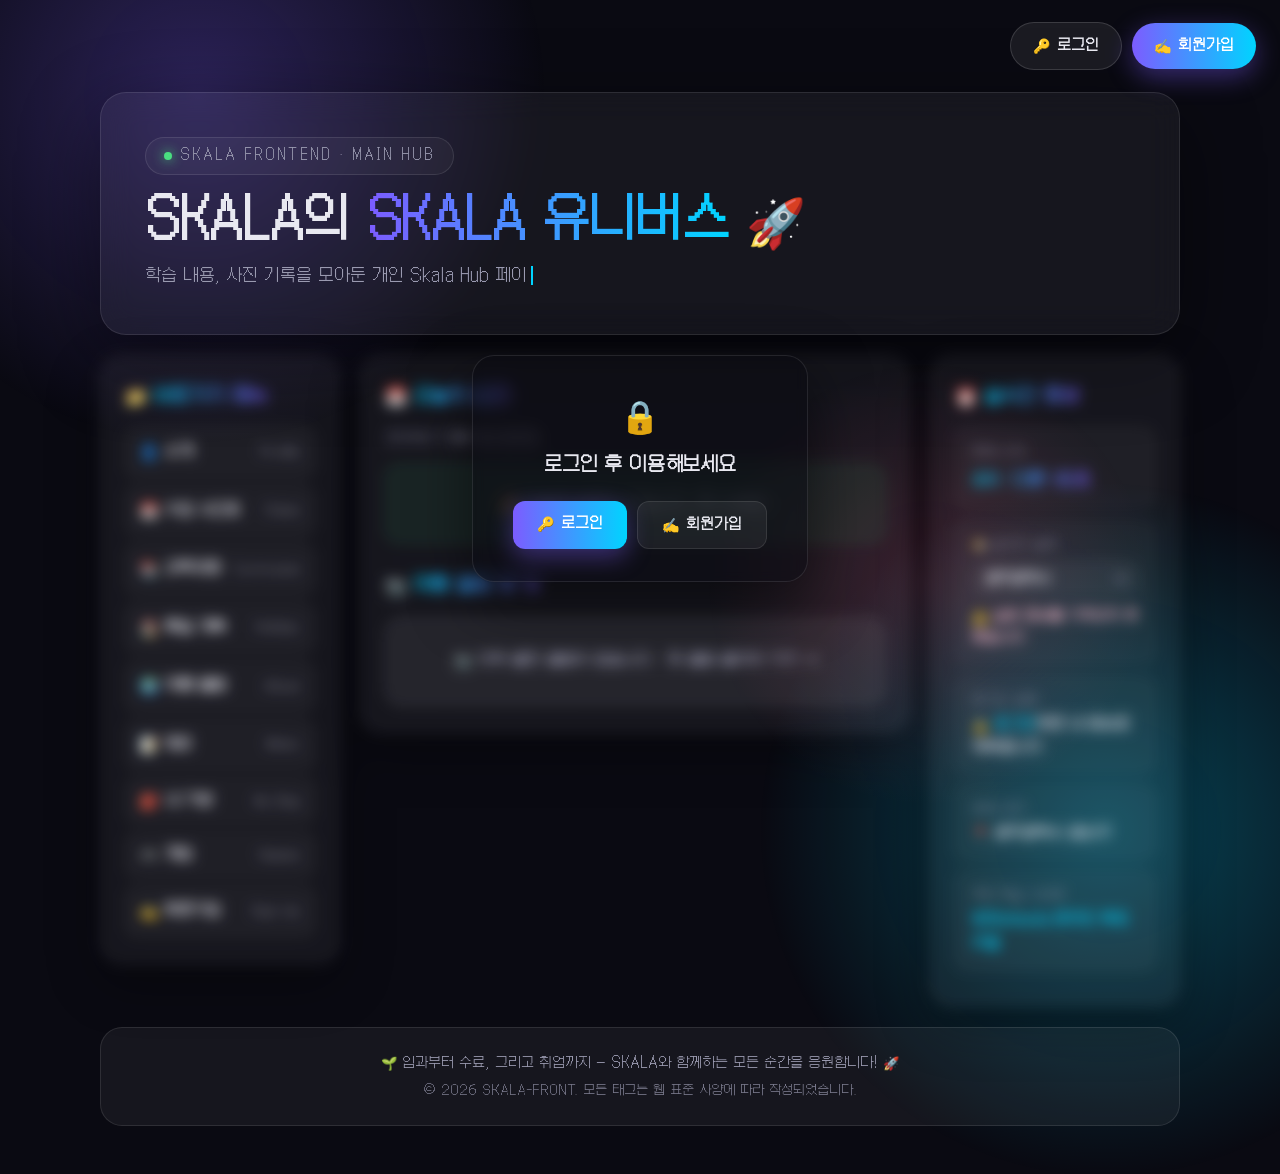
==== html/index.html @ 330a8d8b "fix: Dark Reader 확장 프로그램이 그라디언트 텍스트를 뭉개던 문제 해결 DevTools로 직접 확인해보니 실제 원인은 Dark Reader 브라우저 확장이 h1 .gr" ====
<!DOCTYPE html>
<html lang="ko">
<head>
    <meta charset="UTF-8">
    <meta name="viewport" content="width=device-width, initial-scale=1.0">
    <meta name="darkreader-lock">
    <title>SKALA · 장상민의 유니버스</title>
    <link rel="stylesheet" href="../css/global.css">
    <link rel="stylesheet" href="../css/index.css">
</head>
<body>
    <div class="aurora">
        <span></span><span></span><span></span>
    </div>

    <div class="container">
    <div id="auth-area"></div>

    <div class="shell">
        <header class="site-header">
            <div class="badge"><span class="dot"></span>SKALA FRONTEND · MAIN HUB</div>
            <h1><span data-personal="name" data-fallback="SKALA">SKALA</span>의
                <span class="gradient">SKALA 유니버스</span> 🚀</h1>
            <p class="tagline"><span class="typing" id="typing"></span></p>
        </header>

        <!-- 로그인 전에는 이 안쪽 전체가 흐리게 덮인다 -->
        <div class="gated" id="gated">
        <div class="layout">
            <nav class="panel site-nav">
                <h2>📁 <span class="accent">바로가기 메뉴</span></h2>
                <ul>
                    <li><a href="myProfile.html" class="nav-link">👤 소개 <span class="en">Profile</span></a></li>
                    <li><a href="myClass.html" class="nav-link">📅 수업 시간표 <span class="en">Class</span></a></li>
                    <li><a href="myCurriculum.html" class="nav-link">📚 교육과정 <span class="en">Curriculum</span></a></li>
                    <li><a href="myHoliday.html" class="nav-link">🏖️ 휴일 계획 <span class="en">Holiday</span></a></li>
                    <li><a href="myTrip.html" class="nav-link">🌍 여행 앨범 <span class="en">Album</span></a></li>
                    <li><a href="myMemo.html" class="nav-link">📝 메모 <span class="en">Memo</span></a></li>
                    <li><button type="button" class="nav-link" id="bagMenuBtn">🎒 내 가방 <span class="en">My Bag</span></button></li>
                    <li><button type="button" class="nav-link" id="gameMenuBtn">🎮 게임 <span class="en">Games</span></button></li>
                    <!-- 이미 로그인한 회원에게는 회원가입 메뉴를 보여주지 않는다 -->
                    <li data-auth="out" hidden>
                        <a href="signUp.html" class="nav-link">✍️ 회원가입 <span class="en">Sign Up</span></a>
                    </li>
                </ul>
            </nav>

            <main class="panel site-main">
                <h2>📅 <span class="accent">오늘의 일정</span></h2>
                <p class="today-date" id="todayDate"></p>
                <div id="todayBox"></div>

                <section class="best-cut">
                    <h2>📷 <span class="accent">여행 앨범 한 컷</span></h2>
                    <figure id="albumCut"></figure>
                </section>
            </main>

            <aside class="panel site-aside">
                <h2>⏰ <span class="accent">실시간 정보</span></h2>

                <div class="info-item">
                    <span class="k">현재 시각</span>
                    <span class="v" id="clock">--:--:--</span>
                </div>
                <div class="info-item weather-item">
                    <span class="k">🌤️ 실시간 날씨</span>
                    <select id="weatherCity" class="weather-select">
                        <option value="gwangju">광주광역시</option>
                        <option value="seoul">서울특별시</option>
                        <option value="busan">부산광역시</option>
                        <option value="daegu">대구광역시</option>
                        <option value="incheon">인천광역시</option>
                        <option value="daejeon">대전광역시</option>
                    </select>
                    <div class="weather-result" id="weatherResult">
                        <span class="weather-loading">🔄 불러오는 중...</span>
                    </div>
                </div>
                <div class="info-item" data-auth="out" hidden>
                    <span class="k">로그인 상태</span>
                    <span class="v">🔒 <a href="logIn.html">로그인</a>하면 내 정보로 채워집니다</span>
                </div>
                <div class="info-item">
                    <span class="k">현재 위치</span>
                    <span class="v">📍 광주광역시 광산구</span>
                </div>
                <div class="info-item">
                    <span class="k">추천 학습 사이트</span>
                    <span class="v">
                        <a href="https://www.w3schools.com" target="_blank" rel="noopener">
                            W3Schools 온라인 튜토리얼
                        </a>
                    </span>
                </div>
                <div class="info-item" data-auth="in" hidden>
                    <span class="k">🔔 입실·퇴실 알림 (평일 8:50 / 17:50)</span>
                    <div class="alarm-mini" id="alarmMini"></div>
                </div>
            </aside>
        </div>

            <div class="gate-veil" data-auth="out" hidden>
                <div class="gate-box">
                    <p class="gate-icon">🔒</p>
                    <p class="gate-text">로그인 후 이용해보세요</p>
                    <div class="gate-actions">
                        <a href="logIn.html" class="gate-btn gate-btn--primary">🔑 로그인</a>
                        <a href="signUp.html" class="gate-btn gate-btn--ghost">✍️ 회원가입</a>
                    </div>
                </div>
            </div>
        </div>

        <footer class="site-footer">
            <p>🌱 입과부터 수료, 그리고 취업까지 — SKALA와 함께하는 모든 순간을 응원합니다! 🚀</p>
            <p class="copy">© 2026 SKALA-FRONT. 모든 태그는 웹 표준 사양에 따라 작성되었습니다.</p>
        </footer>
    </div>
    </div>

    <!-- 내 가방 창 -->
    <dialog id="bagDialog">
        <div class="dlg-body">
            <p class="dlg-title">🎒 내 가방</p>
            <p class="dlg-sub">가방 속 물품과 개수를 적어두세요.</p>

            <div class="bag-add-row">
                <input type="text" id="bagNameInput" placeholder="물품 이름" maxlength="20">
                <input type="number" id="bagCountInput" placeholder="개수" min="1" max="99">
                <button type="button" id="bagAddBtn">추가</button>
            </div>
            <p class="game-feedback" id="bagAddFeedback"></p>

            <ul class="bag-list" id="bagList"></ul>
            <p class="game-meta" id="bagTotal"></p>
            <div class="dlg-actions">
                <button type="button" class="dlg-cancel" id="bagCloseBtn">닫기</button>
            </div>
        </div>
    </dialog>

    <!-- 게임 선택 창 -->
    <dialog id="gameDialog">
        <div class="dlg-body">
            <p class="dlg-title">🎮 게임 선택</p>
            <p class="dlg-sub">하고 싶은 게임을 골라주세요.</p>
            <div class="game-choices">
                <button type="button" class="game-choice" id="startUpDownBtn">
                    <span class="game-icon">🔢</span>
                    <span class="game-info">
                        <span class="game-name">Up-Down 숫자 맞추기</span>
                        <span class="game-desc">1~50 사이 컴퓨터가 정한 숫자를 맞혀보세요</span>
                    </span>
                </button>
                <button type="button" class="game-choice" id="startGradeBtn">
                    <span class="game-icon">📊</span>
                    <span class="game-info">
                        <span class="game-name">성적 계산기</span>
                        <span class="game-desc">3과목 점수를 입력하면 평균과 합격 여부를 알려줘요</span>
                    </span>
                </button>
            </div>
            <div class="dlg-actions">
                <button type="button" class="dlg-cancel" id="gameDialogCloseBtn">닫기</button>
            </div>
        </div>
    </dialog>

    <!-- Up-Down 게임 진행 창 -->
    <dialog id="upDownDialog">
        <div class="dlg-body">
            <p class="dlg-title">🔢 Up-Down 숫자 맞추기</p>
            <p class="dlg-sub">컴퓨터가 1~50 사이의 숫자를 정했어요. 맞혀보세요!</p>

            <div class="game-input-row">
                <input type="number" id="upDownInput" min="1" max="50" placeholder="1~50 사이 숫자">
                <button type="button" id="upDownSubmitBtn">확인</button>
            </div>

            <p class="game-feedback" id="upDownFeedback">숫자를 입력하고 확인을 눌러보세요.</p>
            <p class="game-meta" id="upDownTries">시도 횟수: 0번</p>

            <div class="dlg-actions">
                <button type="button" class="dlg-cancel" id="upDownCloseBtn">닫기</button>
                <button type="button" class="dlg-save" id="upDownRestartBtn" hidden>다시 하기</button>
            </div>
        </div>
    </dialog>

    <!-- 성적 계산기 진행 창 -->
    <dialog id="gradeDialog">
        <div class="dlg-body">
            <p class="dlg-title">📊 성적 계산기</p>
            <p class="dlg-sub">3과목 점수를 차례로 입력하면 평균과 합격 여부를 알려드려요.
                <strong>평균 60점 이상이면 합격입니다.</strong></p>

            <p class="game-meta" id="gradeSubjectLabel">HTML 점수를 입력하세요</p>
            <div class="game-input-row">
                <input type="number" id="gradeInput" min="0" max="100" placeholder="점수 (0~100)">
                <button type="button" id="gradeSubmitBtn">다음</button>
            </div>

            <p class="game-feedback" id="gradeFeedback"></p>

            <div class="dlg-actions">
                <button type="button" class="dlg-cancel" id="gradeCloseBtn">닫기</button>
                <button type="button" class="dlg-save" id="gradeRestartBtn" hidden>다시 하기</button>
            </div>
        </div>
    </dialog>

    <script src="../js/core/auth.js"></script>
    <script src="../js/data/timetable.js"></script>
    <script src="../js/features/alarms.js"></script>
    <script type="module" src="../js/features/realtimeInfo.js"></script>
    <script src="../script/bag.js"></script>
    <script src="../script/upDown.js"></script>
    <script src="../script/grade.js"></script>
    <script>
        function pad2(n) { return String(n).padStart(2, "0"); }
        function localDateKey(d) { return d.getFullYear() + "-" + pad2(d.getMonth() + 1) + "-" + pad2(d.getDate()); }

        // ── 오늘의 일정 (수업 시간표 + 오늘 날짜의 휴일 계획을 합쳐서 보여준다) ──
        const todayDate = document.getElementById("todayDate");
        const todayBox = document.getElementById("todayBox");

        function renderToday() {
            const now = new Date();
            const today = Timetable.today(now);

            todayDate.textContent = today.date.toLocaleDateString("ko-KR", {
                year: "numeric", month: "long", day: "numeric"
            }) + " " + today.dayName;

            // 수업 시간표 항목
            const items = today.items.map((item) => ({
                start: item.start, end: item.end, icon: item.icon, title: item.title,
                state: item.state, isPlan: false
            }));

            // 오늘 날짜의 휴일 계획 (시간표와 무관하게, 시간이 있으면 그 시각 기준으로 끼워 넣는다)
            const user = Auth.currentUser();
            const plans = user ? (Auth.getHolidays(user.userId) || []) : [];
            const todayKey = localDateKey(now);
            const nowMins = now.getHours() * 60 + now.getMinutes();

            plans.filter((p) => p.date === todayKey).forEach((p) => {
                const mins = p.time ? Timetable.toMinutes(p.time) : -1;
                items.push({
                    start: p.time || "", end: "", icon: "📌", title: p.title,
                    state: p.time ? (nowMins >= mins ? "past" : "next") : "next",
                    isPlan: true, allDay: !p.time, sortMins: p.time ? mins : -1
                });
            });

            if (!items.length) {
                todayBox.replaceChildren(
                    Object.assign(document.createElement("p"), {
                        className: "today-empty",
                        textContent: "🎉 오늘은 일정이 없습니다. 푹 쉬세요!"
                    })
                );
                return;
            }

            // 시간 순으로 정렬한다 (하루 종일 계획은 맨 앞에 둔다)
            items.forEach((it) => { if (it.sortMins === undefined) it.sortMins = Timetable.toMinutes(it.start); });
            items.sort((a, b) => a.sortMins - b.sortMins);

            const list = document.createElement("ul");
            list.className = "today-list";

            // 아직 시작하지 않은 항목 중 첫 번째에만 "다음" 표시를 붙인다
            const nextIndex = items.findIndex((item) => item.state === "next");

            items.forEach((item, i) => {
                const li = document.createElement("li");
                li.className = item.state + (item.isPlan ? " is-plan" : "");

                const time = document.createElement("span");
                time.className = "time";
                time.textContent = item.allDay ? "하루 종일" : (item.end ? item.start + " - " + item.end : item.start);

                const name = document.createElement("span");
                name.className = "name";
                name.textContent = item.icon + " " + item.title;

                li.append(time, name);

                if (item.isPlan) {
                    const tag = document.createElement("span");
                    tag.className = "plan-tag";
                    tag.textContent = "휴일 계획";
                    li.append(tag);
                } else if (item.state === "now") {
                    const tag = document.createElement("span");
                    tag.className = "now-tag";
                    tag.innerHTML = '<span class="dot"></span>진행 중';
                    li.append(tag);
                } else if (i === nextIndex) {
                    const tag = document.createElement("span");
                    tag.className = "next-tag";
                    tag.textContent = "다음 →";
                    li.append(tag);
                }

                list.append(li);
            });

            todayBox.replaceChildren(list);
        }

        renderToday();
        // 수업/계획이 바뀌는 순간을 놓치지 않도록 1분마다 다시 그린다
        setInterval(renderToday, 60000);

        // ── 입실·퇴실 알림 미니 위젯 ──
        const alarmMini = document.getElementById("alarmMini");
        function renderAlarmMini() {
            if (!alarmMini) return;
            const p = Alarms.permission();
            if (p === "granted") {
                alarmMini.innerHTML =
                    '<span class="alarm-mini-on">🔔 켜짐</span>' +
                    '<button type="button" class="alarm-mini-btn" id="alarmMiniTest">테스트</button>';
                document.getElementById("alarmMiniTest").addEventListener("click", () => {
                    Alarms.fire("🧪 테스트 알림", "이렇게 알림이 잘 뜨는지 확인해 보세요!", "test-" + Date.now());
                });
            } else if (p === "denied") {
                alarmMini.innerHTML = '<span class="alarm-mini-off">🔕 브라우저에서 차단됨</span>';
            } else if (p === "unsupported") {
                alarmMini.innerHTML = '<span class="alarm-mini-off">지원 안 됨</span>';
            } else {
                alarmMini.innerHTML = '<button type="button" class="alarm-mini-btn" id="alarmMiniOn">🔔 알림 켜기</button>';
                document.getElementById("alarmMiniOn").addEventListener("click", async () => {
                    await Alarms.requestPermission();
                    renderAlarmMini();
                });
            }
        }
        renderAlarmMini();

        // ── 여행 앨범 한 컷 ──
        // 내 앨범(가입 시 자동으로 들어있는 SKALA 기본 앨범 포함) 중 날짜에 따라 하나를 보여준다.
        // Auth.getAlbums가 회원마다 처음 조회할 때 SKALA 기본 앨범을 자동으로 심어주므로
        // 앨범이 하나도 없는 경우는 그 기본 앨범조차 지운 회원뿐이다.
        function renderAlbumCut() {
            const box = document.getElementById("albumCut");
            const user = Auth.currentUser();
            const mine = user ? Auth.getAlbums(user.userId).filter((a) => a.photos && a.photos.length) : [];

            if (!mine.length) {
                box.replaceChildren(
                    Object.assign(document.createElement("a"), {
                        href: "myTrip.html",
                        className: "cut-empty",
                        textContent: "📷 아직 올린 앨범이 없습니다 · 첫 앨범 올리러 가기 →"
                    })
                );
                return;
            }

            const dayNumber = Math.floor(Date.now() / 86400000);
            const cut = mine[dayNumber % mine.length];
            const cover = cut.photos[cut.thumbnailIndex || 0] || cut.photos[0];

            const link = document.createElement("a");
            link.href = "myTrip.html";
            link.className = "cut-link";

            const img = document.createElement("img");
            img.src = cover.src;
            img.alt = cut.title || "내가 올린 여행 사진";

            const caption = document.createElement("figcaption");
            caption.textContent = (cut.title || "여행 앨범") + " · 앨범 전체 보기 →";

            link.append(img);
            box.replaceChildren(link, caption);
        }

        // ── 로그인 상태가 바뀔 때 ──
        document.addEventListener("auth:change", (e) => {
            // 로그인 전에는 헤더 아래를 흐리게 덮는다
            document.getElementById("gated").classList.toggle("locked", !e.detail.user);
            renderAlbumCut();
            renderToday();
            renderAlarmMini();
        });

        // 타이핑 효과
        const phrases = [
            "학습 내용, 사진 기록을 모아둔 개인 Skala Hub 페이지입니다.",
            "왼쪽 메뉴에서 Skala 일상을 기록해 보세요",
            "오늘도 즐겁게 코딩해 볼까요?",
            "입실 퇴실 잊지않게 안내드려요"
        ];
        const typingEl = document.getElementById("typing");
        let pi = 0, ci = 0, deleting = false;

        function type() {
            const current = phrases[pi];
            typingEl.textContent = current.slice(0, ci);
            if (!deleting) {
                if (ci < current.length) { ci++; setTimeout(type, 55); }
                else { deleting = true; setTimeout(type, 2200); }
            } else {
                if (ci > 0) { ci--; setTimeout(type, 25); }
                else { deleting = false; pi = (pi + 1) % phrases.length; setTimeout(type, 400); }
            }
        }
        type();

        // 실시간 시계
        const clockEl = document.getElementById("clock");
        function tick() {
            clockEl.textContent = new Date().toLocaleTimeString("ko-KR", { hour12: false });
        }
        tick();
        setInterval(tick, 1000);

        // 색종이 폭죽
        const colors = ["#7c5cff", "#00d4ff", "#ff5c8a", "#4ade80", "#facc15"];

        function fireConfetti(x, y) {
            for (let i = 0; i < 40; i++) {
                const c = document.createElement("div");
                c.style.cssText = `
                    position: fixed;
                    left: ${x}px;
                    top: ${y}px;
                    width: ${Math.random() * 8 + 4}px;
                    height: ${Math.random() * 8 + 4}px;
                    background: ${colors[Math.floor(Math.random() * colors.length)]};
                    border-radius: ${Math.random() > 0.5 ? "50%" : "2px"};
                    pointer-events: none;
                    z-index: 999;
                `;
                document.body.appendChild(c);
                const angle = Math.random() * Math.PI * 2;
                const velocity = Math.random() * 300 + 150;
                c.animate([
                    { transform: "translate(0, 0) rotate(0deg)", opacity: 1 },
                    { transform: `translate(${Math.cos(angle) * velocity}px, ${Math.sin(angle) * velocity + 250}px) rotate(${Math.random() * 720}deg)`, opacity: 0 }
                ], { duration: 1200 + Math.random() * 600, easing: "cubic-bezier(0.1, 0.8, 0.3, 1)" })
                .onfinish = () => c.remove();
            }
        }

        // 메뉴 클릭 → 폭죽을 터뜨린 뒤 이동 (링크가 아닌 게임 버튼은 대상에서 제외)
        document.querySelectorAll("a.nav-link").forEach((link) => {
            link.addEventListener("click", (e) => {
                // 새 탭으로 여는 클릭은 기본 동작을 그대로 둔다
                if (e.metaKey || e.ctrlKey || e.shiftKey || e.button !== 0) return;

                e.preventDefault();
                const rect = link.getBoundingClientRect();
                fireConfetti(rect.left + rect.width / 2, rect.top + rect.height / 2);
                setTimeout(() => { window.location.href = link.href; }, 700);
            });
        });

        // ── 내 가방: 이동 대신 가방 창을 연다 (물품은 회원별로 입력·저장) ──
        const bagMenuBtn = document.getElementById("bagMenuBtn");
        const bagDialog = document.getElementById("bagDialog");
        const bagNameInput = document.getElementById("bagNameInput");
        const bagCountInput = document.getElementById("bagCountInput");
        const bagAddFeedback = document.getElementById("bagAddFeedback");

        bagMenuBtn.addEventListener("click", () => {
            const rect = bagMenuBtn.getBoundingClientRect();
            fireConfetti(rect.left + rect.width / 2, rect.top + rect.height / 2);
            bagNameInput.value = "";
            bagCountInput.value = "";
            bagAddFeedback.textContent = "";
            bagAddFeedback.className = "game-feedback";
            showMyBag();
            bagDialog.showModal();
            bagNameInput.focus();
        });
        document.getElementById("bagCloseBtn").addEventListener("click", () => bagDialog.close());

        function submitBagItem() {
            const ok = addBagItem(bagNameInput.value, bagCountInput.value);
            if (!ok) {
                bagAddFeedback.textContent = "물품 이름과 개수(1개 이상)를 입력해 주세요.";
                bagAddFeedback.className = "game-feedback warn";
                return;
            }
            bagAddFeedback.textContent = "";
            bagAddFeedback.className = "game-feedback";
            bagNameInput.value = "";
            bagCountInput.value = "";
            bagNameInput.focus();
        }

        document.getElementById("bagAddBtn").addEventListener("click", submitBagItem);
        bagNameInput.addEventListener("keydown", (e) => { if (e.key === "Enter") submitBagItem(); });
        bagCountInput.addEventListener("keydown", (e) => { if (e.key === "Enter") submitBagItem(); });

        // ── 게임 메뉴: 이동 대신 게임 선택 창을 연다 ──
        const gameMenuBtn = document.getElementById("gameMenuBtn");
        const gameDialog = document.getElementById("gameDialog");

        gameMenuBtn.addEventListener("click", () => {
            const rect = gameMenuBtn.getBoundingClientRect();
            fireConfetti(rect.left + rect.width / 2, rect.top + rect.height / 2);
            gameDialog.showModal();
        });
        document.getElementById("gameDialogCloseBtn").addEventListener("click", () => gameDialog.close());

        // ── Up-Down 게임: 알림창(alert) 대신 이 모달 안에서 진행 상태가 바뀐다 ──
        const upDownDialog = document.getElementById("upDownDialog");
        const upDownInput = document.getElementById("upDownInput");
        const upDownFeedback = document.getElementById("upDownFeedback");
        const upDownTries = document.getElementById("upDownTries");
        const upDownSubmitBtn = document.getElementById("upDownSubmitBtn");
        const upDownRestartBtn = document.getElementById("upDownRestartBtn");

        function resetUpDownUI() {
            UpDownGame.start();
            upDownInput.value = "";
            upDownInput.disabled = false;
            upDownSubmitBtn.disabled = false;
            upDownFeedback.textContent = "숫자를 입력하고 확인을 눌러보세요.";
            upDownFeedback.className = "game-feedback";
            upDownTries.textContent = "시도 횟수: 0번";
            upDownRestartBtn.hidden = true;
        }

        function submitUpDownGuess() {
            const r = UpDownGame.guess(upDownInput.value.trim());
            if (r.result === "invalid") {
                upDownFeedback.textContent = "숫자를 입력해 주세요.";
                upDownFeedback.className = "game-feedback warn";
                return;
            }
            upDownTries.textContent = "시도 횟수: " + r.tries + "번";
            upDownInput.value = "";

            if (r.result === "down") {
                upDownFeedback.textContent = "⬇️ Down!";
                upDownFeedback.className = "game-feedback down";
                upDownInput.focus();
            } else if (r.result === "up") {
                upDownFeedback.textContent = "⬆️ Up!";
                upDownFeedback.className = "game-feedback up";
                upDownInput.focus();
            } else {
                upDownFeedback.textContent = "🎉 축하합니다! " + r.tries + "번 만에 맞추셨습니다!";
                upDownFeedback.className = "game-feedback win";
                upDownInput.disabled = true;
                upDownSubmitBtn.disabled = true;
                upDownRestartBtn.hidden = false;
            }
        }

        upDownSubmitBtn.addEventListener("click", submitUpDownGuess);
        upDownInput.addEventListener("keydown", (e) => { if (e.key === "Enter") submitUpDownGuess(); });
        upDownRestartBtn.addEventListener("click", resetUpDownUI);
        document.getElementById("upDownCloseBtn").addEventListener("click", () => upDownDialog.close());

        document.getElementById("startUpDownBtn").addEventListener("click", () => {
            gameDialog.close();
            resetUpDownUI();
            upDownDialog.showModal();
            upDownInput.focus();
        });

        // ── 성적 계산기: 알림창(alert) 대신 이 모달 안에서 진행 상태가 바뀐다 ──
        const gradeDialog = document.getElementById("gradeDialog");
        const gradeInput = document.getElementById("gradeInput");
        const gradeSubjectLabel = document.getElementById("gradeSubjectLabel");
        const gradeFeedback = document.getElementById("gradeFeedback");
        const gradeSubmitBtn = document.getElementById("gradeSubmitBtn");
        const gradeRestartBtn = document.getElementById("gradeRestartBtn");

        function resetGradeUI() {
            GradeCalculator.start();
            gradeInput.value = "";
            gradeInput.disabled = false;
            gradeSubmitBtn.disabled = false;
            gradeFeedback.textContent = "";
            gradeFeedback.className = "game-feedback";
            gradeSubjectLabel.textContent = GradeCalculator.currentSubject() + " 점수를 입력하세요.";
            gradeRestartBtn.hidden = true;
        }

        function submitGradeScore() {
            const r = GradeCalculator.submit(gradeInput.value.trim());
            if (r.result === "invalid") {
                gradeFeedback.textContent = "숫자를 입력해 주세요.";
                gradeFeedback.className = "game-feedback warn";
                return;
            }
            gradeInput.value = "";

            if (r.result === "next") {
                gradeSubjectLabel.textContent = r.subject + " 점수를 입력하세요.";
                gradeFeedback.textContent = "";
                gradeFeedback.className = "game-feedback";
                gradeInput.focus();
            } else {
                gradeSubjectLabel.textContent = "결과";
                gradeFeedback.innerHTML =
                    "총점: " + r.total + "점, 평균: " + r.average.toFixed(1) + "점 (합격 기준 " + r.passScore + "점 이상)<br>" +
                    (r.pass ? "✅ 합격입니다!" : "❌ 불합격입니다.");
                gradeFeedback.className = "game-feedback " + (r.pass ? "win" : "down");
                gradeInput.disabled = true;
                gradeSubmitBtn.disabled = true;
                gradeRestartBtn.hidden = false;
            }
        }

        gradeSubmitBtn.addEventListener("click", submitGradeScore);
        gradeInput.addEventListener("keydown", (e) => { if (e.key === "Enter") submitGradeScore(); });
        gradeRestartBtn.addEventListener("click", resetGradeUI);
        document.getElementById("gradeCloseBtn").addEventListener("click", () => gradeDialog.close());

        document.getElementById("startGradeBtn").addEventListener("click", () => {
            gameDialog.close();
            resetGradeUI();
            gradeDialog.showModal();
            gradeInput.focus();
        });
    </script>
</body>
</html>
---- css/global.css ----
/*
 * style.css — 모든 페이지가 토씨 하나 다르지 않게 똑같이 쓰던 공통 스타일.
 *
 * 색상 변수, 리셋, 오로라 배경, 배지의 초록 점, 제목의 그라디언트 텍스트,
 * 카드/섹션 등장 애니메이션, footer 링크 색상, 전체 컨텐츠를 가운데 정렬하는
 * .container 처럼 페이지마다 100% 동일하게 복사돼 있던 부분만 모았다.
 * 카드 폭·배지 글자 크기·제목 크기처럼 페이지마다 값이 다른 것들은 그대로
 * 각 페이지의 <style> 안에 남겨뒀다.
 *
 * html/myClass.html은 기존에 손대지 않기로 한 파일이라, 이 파일은 <link>로만
 * 연결하고(공통 스타일 적용 과제 요건 충족) 폰트·container 등 구조/디자인은
 * 예전 그대로 자체 <style>을 유지한다.
 */

:root {
    --bg: #0a0a12;
    --surface: rgba(255, 255, 255, 0.05);
    --border: rgba(255, 255, 255, 0.1);
    --text: #e8e8f0;
    --muted: #9a9ab0;
    --accent-1: #7c5cff;
    --accent-2: #00d4ff;
    --accent-3: #ff5c8a;
}

/* Galmuri14 픽셀 폰트: 외부 CDN(jsdelivr /gh/ 경로)이 느려 새로고침마다 폰트가
   늦게 뒤바뀌어 보이는 문제가 있어, 실제로 쓰는 굵기 하나만 직접 호스팅한다. */
@font-face {
    font-family: Galmuri14;
    font-style: normal;
    font-weight: 400;
    font-display: swap;
    src: local('Galmuri14 Regular'), url('./fonts/Galmuri14.woff2') format('woff2');
}

* { margin: 0; padding: 0; box-sizing: border-box; }

/* ── 움직이는 오로라 배경 ── */
.aurora {
    position: fixed;
    inset: 0;
    z-index: 0;
    pointer-events: none;
}
.aurora span {
    position: absolute;
    width: 55vmax;
    height: 55vmax;
    border-radius: 50%;
    opacity: 0.3;
    animation: drift 16s ease-in-out infinite alternate;
}
.aurora span:nth-child(1) {
    background: radial-gradient(circle, var(--accent-1) 0%, transparent 70%);
    top: -20vmax; left: -12vmax;
}
.aurora span:nth-child(2) {
    background: radial-gradient(circle, var(--accent-2) 0%, transparent 70%);
    bottom: -22vmax; right: -14vmax;
    animation-delay: -8s;
}
.aurora span:nth-child(3) {
    background: radial-gradient(circle, var(--accent-3) 0%, transparent 70%);
    top: 40%; left: 55%;
    width: 35vmax; height: 35vmax;
    opacity: 0.16;
    animation-delay: -4s;
}
@keyframes drift {
    from { transform: translate(0, 0) scale(1); }
    to   { transform: translate(7vmax, 5vmax) scale(1.2); }
}

/* ── 배지 안의 깜빡이는 초록 점 ── */
.badge .dot {
    width: 8px; height: 8px;
    border-radius: 50%;
    background: #4ade80;
    box-shadow: 0 0 12px #4ade80;
    animation: pulse 2s infinite;
}
@keyframes pulse {
    0%, 100% { opacity: 1; }
    50% { opacity: 0.35; }
}

/* ── 제목 그라디언트 텍스트 ── */
h1 .gradient {
    background: linear-gradient(90deg, var(--accent-1), var(--accent-2), var(--accent-3), var(--accent-1));
    background-size: 300% auto;
    -webkit-background-clip: text;
    background-clip: text;
    -webkit-text-fill-color: transparent;
    color: transparent;
    animation: shine 6s linear infinite;
}
@keyframes shine {
    to { background-position: 300% center; }
}
h2 .accent {
    background: linear-gradient(90deg, var(--accent-2), var(--accent-1));
    -webkit-background-clip: text;
    background-clip: text;
    -webkit-text-fill-color: transparent;
    color: transparent;
}

/* ── 카드/섹션 등장 애니메이션 ── */
@keyframes fadeUp {
    from { opacity: 0; transform: translateY(30px); }
    to   { opacity: 1; transform: translateY(0); }
}

/* ── footer 링크 ── */
footer a { color: var(--accent-2); text-decoration: none; }
footer a:hover { text-decoration: underline; }

/* ── 컨텐츠 전체를 가운데 정렬하는 컨테이너 ── */
.container {
    display: flex;
    flex-direction: column;
    align-items: center;
    width: 100%;
}
---- css/index.css ----
body {
            min-height: 100vh;
            background: var(--bg);
            color: var(--text);
            font-family: Galmuri14, -apple-system, BlinkMacSystemFont, "Apple SD Gothic Neo", "Pretendard", "Segoe UI", sans-serif;
            line-height: 1.7;
            display: flex;
            flex-direction: column;
            align-items: center;
            padding: 92px 24px 48px;
            overflow-x: hidden;
        }

        /* 우측 상단 로그인/회원가입 영역은 js/auth.js가 그린다 */

        /* ── 셸 ── */
        .shell {
            position: relative;
            z-index: 1;
            width: 100%;
            max-width: 1080px;
        }

        /* ── 헤더 ── */
        .site-header {
            padding: clamp(30px, 4vw, 44px) clamp(26px, 4vw, 44px);
            border-radius: 26px;
            background: var(--surface);
            border: 1px solid var(--border);
            backdrop-filter: blur(16px);
            -webkit-backdrop-filter: blur(16px);
            box-shadow: 0 24px 80px rgba(0, 0, 0, 0.45);
            animation: fadeUp 0.9s ease both;
        }
        .badge {
            display: inline-flex;
            align-items: center;
            gap: 8px;
            padding: 7px 18px;
            border-radius: 999px;
            border: 1px solid var(--border);
            background: rgba(255, 255, 255, 0.04);
            font-size: 0.8rem;
            letter-spacing: 0.16em;
            color: var(--muted);
            margin-bottom: 18px;
        }
        h1 {
            font-size: clamp(1.9rem, 5vw, 3rem);
            font-weight: 900;
            letter-spacing: -0.03em;
            line-height: 1.2;
        }
        .tagline {
            margin-top: 12px;
            color: var(--muted);
            font-size: 1rem;
        }
        .tagline .typing {
            border-right: 2px solid var(--accent-2);
            padding-right: 4px;
            animation: blink 0.9s step-end infinite;
        }
        @keyframes blink {
            50% { border-color: transparent; }
        }

        /* ── 3단 레이아웃 ── */
        .layout {
            display: grid;
            grid-template-columns: 240px minmax(0, 1fr) 250px;
            gap: 20px;
            margin-top: 20px;
            align-items: start;
        }

        .panel {
            padding: 26px 24px;
            border-radius: 22px;
            background: var(--surface);
            border: 1px solid var(--border);
            backdrop-filter: blur(16px);
            -webkit-backdrop-filter: blur(16px);
            box-shadow: 0 18px 50px rgba(0, 0, 0, 0.35);
            animation: fadeUp 0.9s ease both;
        }
        .site-nav  { animation-delay: 0.15s; position: sticky; top: 92px; }
        .site-main { animation-delay: 0.3s; }
        .site-aside{ animation-delay: 0.45s; position: sticky; top: 92px; }

        h2 {
            font-size: 1.1rem;
            font-weight: 800;
            letter-spacing: -0.01em;
            margin-bottom: 16px;
        }

        /* ── nav ── */
        .site-nav ul {
            list-style: none;
            display: flex;
            flex-direction: column;
            gap: 8px;
        }
        .nav-link {
            display: flex;
            align-items: center;
            gap: 11px;
            padding: 12px 14px;
            border-radius: 12px;
            text-decoration: none;
            color: var(--text);
            font-size: 0.9rem;
            font-weight: 600;
            background: rgba(255, 255, 255, 0.04);
            border: 1px solid var(--border);
            transition: transform 0.22s ease, border-color 0.22s ease, background 0.22s ease;
        }
        .nav-link:hover {
            transform: translateX(6px);
            border-color: rgba(124, 92, 255, 0.5);
            background: rgba(124, 92, 255, 0.12);
        }
        .nav-link .en {
            margin-left: auto;
            font-size: 0.72rem;
            font-weight: 500;
            color: var(--muted);
        }
        /* <a>가 아니라 <button>으로 만든 메뉴 항목(게임)도 같은 모양이 되도록 */
        button.nav-link {
            width: 100%;
            font-family: inherit;
            cursor: pointer;
        }

        /* ── 게임/가방 보기 창 (공통 다이얼로그 틀) ── */
        dialog#bagDialog,
        dialog#gameDialog,
        dialog#upDownDialog,
        dialog#gradeDialog {
            width: min(440px, 92vw);
            max-height: 86vh;
            overflow-y: auto;
            margin: auto;
            padding: 0;
            border: none;
            border-radius: 24px;
            color: var(--text);
            background: #12121c;
            box-shadow: 0 30px 90px rgba(0, 0, 0, 0.6);
        }
        dialog#bagDialog::backdrop,
        dialog#gameDialog::backdrop,
        dialog#upDownDialog::backdrop,
        dialog#gradeDialog::backdrop { background: rgba(5, 5, 10, 0.65); backdrop-filter: blur(4px); }
        .bag-add-row { display: flex; gap: 8px; margin-bottom: 4px; }
        .bag-add-row input {
            padding: 10px 13px;
            border-radius: 11px;
            font-family: inherit;
            font-size: 0.9rem;
            color: var(--text);
            background: rgba(255, 255, 255, 0.05);
            border: 1px solid var(--border);
            transition: border-color 0.2s ease, background 0.2s ease;
        }
        .bag-add-row input[type="text"] { flex: 2; min-width: 0; }
        .bag-add-row input[type="number"] { flex: 1; min-width: 0; }
        .bag-add-row input:focus {
            outline: none;
            background: rgba(124, 92, 255, 0.08);
            border-color: rgba(124, 92, 255, 0.6);
        }
        .bag-add-row button {
            flex-shrink: 0;
            padding: 10px 18px;
            border-radius: 11px;
            border: none;
            font-family: inherit;
            font-size: 0.88rem;
            font-weight: 700;
            color: #fff;
            cursor: pointer;
            background: linear-gradient(90deg, var(--accent-1), var(--accent-2));
            transition: transform 0.2s ease;
        }
        .bag-add-row button:hover { transform: translateY(-2px); }
        .bag-list { list-style: none; display: grid; gap: 8px; margin-top: 14px; }
        .bag-list li {
            display: flex;
            align-items: center;
            justify-content: space-between;
            gap: 10px;
            padding: 12px 14px;
            border-radius: 12px;
            background: rgba(255, 255, 255, 0.04);
            border: 1px solid var(--border);
            font-size: 0.9rem;
            font-weight: 600;
        }
        .bag-list li.bag-empty {
            display: block;
            text-align: center;
            font-size: 0.85rem;
            font-weight: 400;
            color: var(--muted);
            background: none;
            border: 1px dashed var(--border);
        }
        .bag-del-btn {
            flex-shrink: 0;
            padding: 5px 12px;
            border-radius: 9px;
            border: 1px solid var(--border);
            font-family: inherit;
            font-size: 0.76rem;
            font-weight: 700;
            color: var(--muted);
            cursor: pointer;
            background: rgba(255, 255, 255, 0.04);
            transition: color 0.2s ease, background 0.2s ease, border-color 0.2s ease;
        }
        .bag-del-btn:hover {
            color: #ffc0d2;
            background: rgba(255, 92, 138, 0.14);
            border-color: rgba(255, 92, 138, 0.45);
        }
        .dlg-body { padding: 30px; }
        .dlg-title { font-size: 1.15rem; font-weight: 900; letter-spacing: -0.01em; margin-bottom: 4px; }
        .dlg-sub { font-size: 0.84rem; color: var(--muted); margin-bottom: 20px; }
        .game-choices { display: grid; gap: 12px; }
        .game-choice {
            display: flex;
            align-items: center;
            gap: 14px;
            padding: 16px 18px;
            border-radius: 14px;
            background: rgba(255, 255, 255, 0.04);
            border: 1px solid var(--border);
            cursor: pointer;
            text-align: left;
            font-family: inherit;
            transition: transform 0.2s ease, border-color 0.2s ease, background 0.2s ease;
        }
        .game-choice:hover {
            transform: translateY(-3px);
            border-color: rgba(124, 92, 255, 0.5);
            background: rgba(124, 92, 255, 0.12);
        }
        .game-icon { font-size: 1.6rem; flex-shrink: 0; }
        .game-info { display: flex; flex-direction: column; gap: 3px; }
        .game-name { font-weight: 800; font-size: 0.95rem; color: var(--text); }
        .game-desc { font-size: 0.8rem; color: var(--muted); }
        .dlg-actions { display: flex; gap: 10px; margin-top: 22px; padding-top: 18px; border-top: 1px solid var(--border); }
        .dlg-actions button {
            flex: 1;
            padding: 12px;
            border-radius: 12px;
            border: none;
            font-family: inherit;
            font-size: 0.92rem;
            font-weight: 700;
            cursor: pointer;
            transition: transform 0.2s ease, box-shadow 0.2s ease, background 0.2s ease;
        }
        .dlg-cancel {
            color: var(--text);
            background: rgba(255, 255, 255, 0.05);
            border: 1px solid var(--border) !important;
        }
        .dlg-cancel:hover { background: rgba(255, 255, 255, 0.1); }
        .dlg-save {
            color: #fff;
            background: linear-gradient(90deg, var(--accent-1), var(--accent-2));
            box-shadow: 0 8px 24px rgba(124, 92, 255, 0.35);
        }
        .dlg-save:hover { transform: translateY(-2px); }

        /* ── 게임 진행 창(입력 + 결과) ── */
        .game-input-row { display: flex; gap: 10px; margin-top: 4px; }
        .game-input-row input {
            flex: 1;
            width: 100%;
            padding: 10px 13px;
            border-radius: 11px;
            font-family: inherit;
            font-size: 0.92rem;
            color: var(--text);
            background: rgba(255, 255, 255, 0.05);
            border: 1px solid var(--border);
            transition: border-color 0.2s ease, background 0.2s ease;
        }
        .game-input-row input:focus {
            outline: none;
            background: rgba(124, 92, 255, 0.08);
            border-color: rgba(124, 92, 255, 0.6);
        }
        .game-input-row button {
            flex-shrink: 0;
            padding: 10px 20px;
            border-radius: 11px;
            border: none;
            font-family: inherit;
            font-size: 0.9rem;
            font-weight: 700;
            color: #fff;
            cursor: pointer;
            background: linear-gradient(90deg, var(--accent-1), var(--accent-2));
            transition: transform 0.2s ease;
        }
        .game-input-row button:hover { transform: translateY(-2px); }
        .game-input-row button:disabled { opacity: 0.5; cursor: not-allowed; transform: none; }
        .game-meta { margin-top: 12px; font-size: 0.82rem; color: var(--muted); }
        .game-feedback { margin-top: 10px; font-size: 0.92rem; font-weight: 700; min-height: 1.4em; }
        .game-feedback.up { color: var(--accent-2); }
        .game-feedback.down { color: var(--accent-3); }
        .game-feedback.win { color: #b8f5cd; }
        .game-feedback.warn { color: #ffc0d2; }

        /* ── 비로그인 잠금: 헤더 아래를 흐리게 덮는다 ── */
        .gated { position: relative; }
        .gated.locked .layout {
            filter: blur(7px);
            pointer-events: none;
            user-select: none;
        }
        .gate-veil {
            position: absolute;
            inset: 0;
            z-index: 5;
            display: flex;
            justify-content: center;
            align-items: flex-start;
        }
        /* 내용이 길어도 안내 문구가 화면 가운데 머물도록 */
        .gate-box {
            position: sticky;
            top: 34vh;
            padding: 32px 40px;
            border-radius: 22px;
            text-align: center;
            background: rgba(10, 10, 18, 0.55);
            border: 1px solid var(--border);
            backdrop-filter: blur(6px);
            -webkit-backdrop-filter: blur(6px);
            box-shadow: 0 20px 60px rgba(0, 0, 0, 0.5);
        }
        .gate-box .gate-icon { font-size: 2rem; }
        .gate-box .gate-text {
            margin: 8px 0 20px;
            font-size: 1.15rem;
            font-weight: 800;
            letter-spacing: -0.01em;
        }
        .gate-actions { display: flex; gap: 10px; justify-content: center; flex-wrap: wrap; }
        .gate-btn {
            padding: 11px 24px;
            border-radius: 12px;
            font-size: 0.88rem;
            font-weight: 700;
            text-decoration: none;
            transition: transform 0.2s ease, box-shadow 0.2s ease, background 0.2s ease;
        }
        .gate-btn--primary {
            color: #fff;
            background: linear-gradient(90deg, var(--accent-1), var(--accent-2));
            box-shadow: 0 8px 24px rgba(124, 92, 255, 0.4);
        }
        .gate-btn--ghost {
            color: var(--text);
            background: rgba(255, 255, 255, 0.06);
            border: 1px solid var(--border);
        }
        .gate-btn:hover { transform: translateY(-3px); }

        /* ── 오늘의 일정 ── */
        .today-date {
            font-size: 0.84rem;
            color: var(--muted);
            margin-bottom: 14px;
        }
        .today-list {
            list-style: none;
            display: grid;
            gap: 8px;
        }
        .today-list li {
            display: flex;
            align-items: center;
            gap: 12px;
            padding: 12px 16px;
            border-radius: 12px;
            font-size: 0.88rem;
            background: rgba(255, 255, 255, 0.04);
            border: 1px solid var(--border);
        }
        .today-list .time {
            flex-shrink: 0;
            font-variant-numeric: tabular-nums;
            font-size: 0.78rem;
            color: var(--muted);
        }
        .today-list .name { font-weight: 700; }
        /* 이미 끝난 수업은 눈에 덜 띄게 */
        .today-list li.past { opacity: 0.4; }
        .today-list li.past .name { text-decoration: line-through; }
        /* 지금 진행 중인 수업을 가장 강조 */
        .today-list li.now {
            background: linear-gradient(135deg, rgba(124, 92, 255, 0.2), rgba(0, 212, 255, 0.13));
            border-color: rgba(124, 92, 255, 0.55);
            box-shadow: 0 8px 26px rgba(124, 92, 255, 0.25);
        }
        .today-list li.now .name { font-size: 0.95rem; }
        .now-tag {
            margin-left: auto;
            flex-shrink: 0;
            display: inline-flex;
            align-items: center;
            gap: 6px;
            padding: 3px 11px;
            border-radius: 999px;
            font-size: 0.7rem;
            font-weight: 800;
            color: #fff;
            background: linear-gradient(135deg, var(--accent-1), var(--accent-2));
        }
        .now-tag .dot {
            width: 6px; height: 6px;
            border-radius: 50%;
            background: #fff;
            animation: pulse 1.4s infinite;
        }
        .next-tag {
            margin-left: auto;
            flex-shrink: 0;
            font-size: 0.7rem;
            font-weight: 700;
            color: var(--accent-2);
        }
        /* 휴일 계획 항목은 수업과 구분되도록 분홍 테두리를 준다 */
        .today-list li.is-plan { border-color: rgba(255, 92, 138, 0.35); }
        .plan-tag {
            flex-shrink: 0;
            font-size: 0.68rem;
            font-weight: 800;
            padding: 2px 9px;
            border-radius: 999px;
            color: #fff;
            background: linear-gradient(135deg, var(--accent-3), var(--accent-1));
        }
        .today-empty {
            padding: 26px 20px;
            border-radius: 14px;
            text-align: center;
            font-size: 0.92rem;
            color: var(--muted);
            background: rgba(74, 222, 128, 0.07);
            border: 1px dashed rgba(74, 222, 128, 0.35);
        }

        /* ── main ── */
        .news {
            padding: 20px 22px;
            border-radius: 16px;
            background: rgba(255, 255, 255, 0.04);
            border: 1px solid var(--border);
        }
        .news-tag {
            display: inline-block;
            padding: 4px 12px;
            border-radius: 999px;
            font-size: 0.72rem;
            font-weight: 800;
            color: #fff;
            background: linear-gradient(135deg, var(--accent-1), var(--accent-2));
            margin-bottom: 10px;
        }
        .news h3 {
            font-size: 1rem;
            font-weight: 800;
            margin-bottom: 8px;
        }
        .news p {
            font-size: 0.9rem;
            color: var(--muted);
        }
        .news time {
            display: block;
            margin-top: 12px;
            font-size: 0.76rem;
            color: var(--muted);
        }

        .best-cut { margin-top: 28px; }
        .best-cut figure {
            border-radius: 16px;
            overflow: hidden;
            background: rgba(255, 255, 255, 0.04);
            border: 1px solid var(--border);
            transition: transform 0.3s ease, border-color 0.3s ease, box-shadow 0.3s ease;
        }
        .best-cut figure:hover {
            transform: translateY(-5px);
            border-color: rgba(124, 92, 255, 0.45);
            box-shadow: 0 16px 40px rgba(124, 92, 255, 0.25);
        }
        .best-cut img {
            display: block;
            width: 100%;
            aspect-ratio: 16 / 10;
            object-fit: cover;
            /* 이미지 파일을 넣기 전에도 자리와 톤이 유지되도록 */
            background: linear-gradient(135deg, rgba(124, 92, 255, 0.22), rgba(0, 212, 255, 0.14));
            color: var(--muted);
            font-size: 0.85rem;
        }
        .best-cut figcaption {
            padding: 13px 18px;
            font-size: 0.85rem;
            color: var(--muted);
        }
        .best-cut .cut-link { display: block; text-decoration: none; }
        .best-cut .cut-empty {
            display: block;
            padding: 30px 20px;
            border-radius: 16px;
            text-align: center;
            font-size: 0.9rem;
            font-weight: 600;
            color: var(--muted);
            text-decoration: none;
            background: rgba(255, 255, 255, 0.03);
            border: 1px dashed var(--border);
            transition: border-color 0.25s ease, color 0.25s ease;
        }
        .best-cut .cut-empty:hover {
            border-color: rgba(124, 92, 255, 0.5);
            color: var(--text);
        }

        /* ── aside ── */
        .info-item {
            padding: 14px 16px;
            border-radius: 12px;
            font-size: 0.85rem;
            background: rgba(255, 255, 255, 0.04);
            border: 1px solid var(--border);
            margin-bottom: 10px;
        }
        .info-item .k {
            display: block;
            font-size: 0.74rem;
            color: var(--muted);
            margin-bottom: 3px;
        }
        .info-item .v { font-weight: 700; }
        .info-item a { color: var(--accent-2); text-decoration: none; }
        .info-item a:hover { text-decoration: underline; }

        .weather-select {
            display: block;
            width: 100%;
            margin-top: 8px;
            padding: 8px 30px 8px 12px;
            border-radius: 10px;
            font-family: inherit;
            font-size: 0.82rem;
            font-weight: 700;
            color: var(--text);
            background-color: rgba(255, 255, 255, 0.05);
            border: 1px solid var(--border);
            cursor: pointer;
            appearance: none;
            background-image: linear-gradient(45deg, transparent 50%, var(--muted) 50%),
                              linear-gradient(135deg, var(--muted) 50%, transparent 50%);
            background-position: calc(100% - 16px) center, calc(100% - 11px) center;
            background-size: 5px 5px, 5px 5px;
            background-repeat: no-repeat;
            transition: border-color 0.2s ease, background-color 0.2s ease;
        }
        .weather-select:focus {
            outline: none;
            background-color: rgba(124, 92, 255, 0.08);
            border-color: rgba(124, 92, 255, 0.6);
        }
        .weather-select option { background: #16161f; color: var(--text); }
        .weather-result {
            display: flex;
            justify-content: space-between;
            align-items: center;
            gap: 8px;
            margin-top: 10px;
        }
        .weather-result .weather-loading { color: var(--muted); font-size: 0.8rem; font-weight: 600; }
        .weather-result .weather-error { color: #ffc0d2; font-size: 0.8rem; font-weight: 600; }
        .weather-temp {
            font-weight: 800;
            background: linear-gradient(90deg, var(--accent-2), var(--accent-1));
            -webkit-background-clip: text;
            background-clip: text;
            color: transparent;
        }
        .weather-humidity { color: var(--muted); font-size: 0.78rem; font-weight: 600; }

        .alarm-mini { display: flex; flex-wrap: wrap; gap: 6px; margin-top: 6px; }
        .alarm-mini-btn {
            padding: 6px 11px;
            border-radius: 8px;
            border: 1px solid var(--border);
            font-family: inherit;
            font-size: 0.74rem;
            font-weight: 700;
            cursor: pointer;
            color: var(--text);
            background: rgba(255, 255, 255, 0.05);
            transition: background 0.2s ease, border-color 0.2s ease;
        }
        .alarm-mini-btn:hover { background: rgba(124, 92, 255, 0.15); border-color: rgba(124, 92, 255, 0.5); }
        .alarm-mini-on { font-size: 0.74rem; font-weight: 700; color: #b8f5cd; }
        .alarm-mini-off { font-size: 0.74rem; font-weight: 700; color: #ffc0d2; }

        #clock {
            font-variant-numeric: tabular-nums;
            font-weight: 800;
            font-size: 1.05rem;
            background: linear-gradient(90deg, var(--accent-2), var(--accent-1));
            -webkit-background-clip: text;
            background-clip: text;
            color: transparent;
        }

        /* ── 푸터 ── */
        .site-footer {
            margin-top: 20px;
            padding: 24px;
            border-radius: 22px;
            text-align: center;
            font-size: 0.82rem;
            color: var(--muted);
            background: var(--surface);
            border: 1px solid var(--border);
            animation: fadeUp 0.9s 0.6s ease both;
        }
        .site-footer a { color: var(--accent-2); text-decoration: none; }
        .site-footer a:hover { text-decoration: underline; }
        .site-footer .copy {
            margin-top: 6px;
            font-size: 0.76rem;
            opacity: 0.75;
        }

        @media (max-width: 786px) {
            .layout { grid-template-columns: 1fr; }
            .site-nav, .site-aside { position: static; }
        }
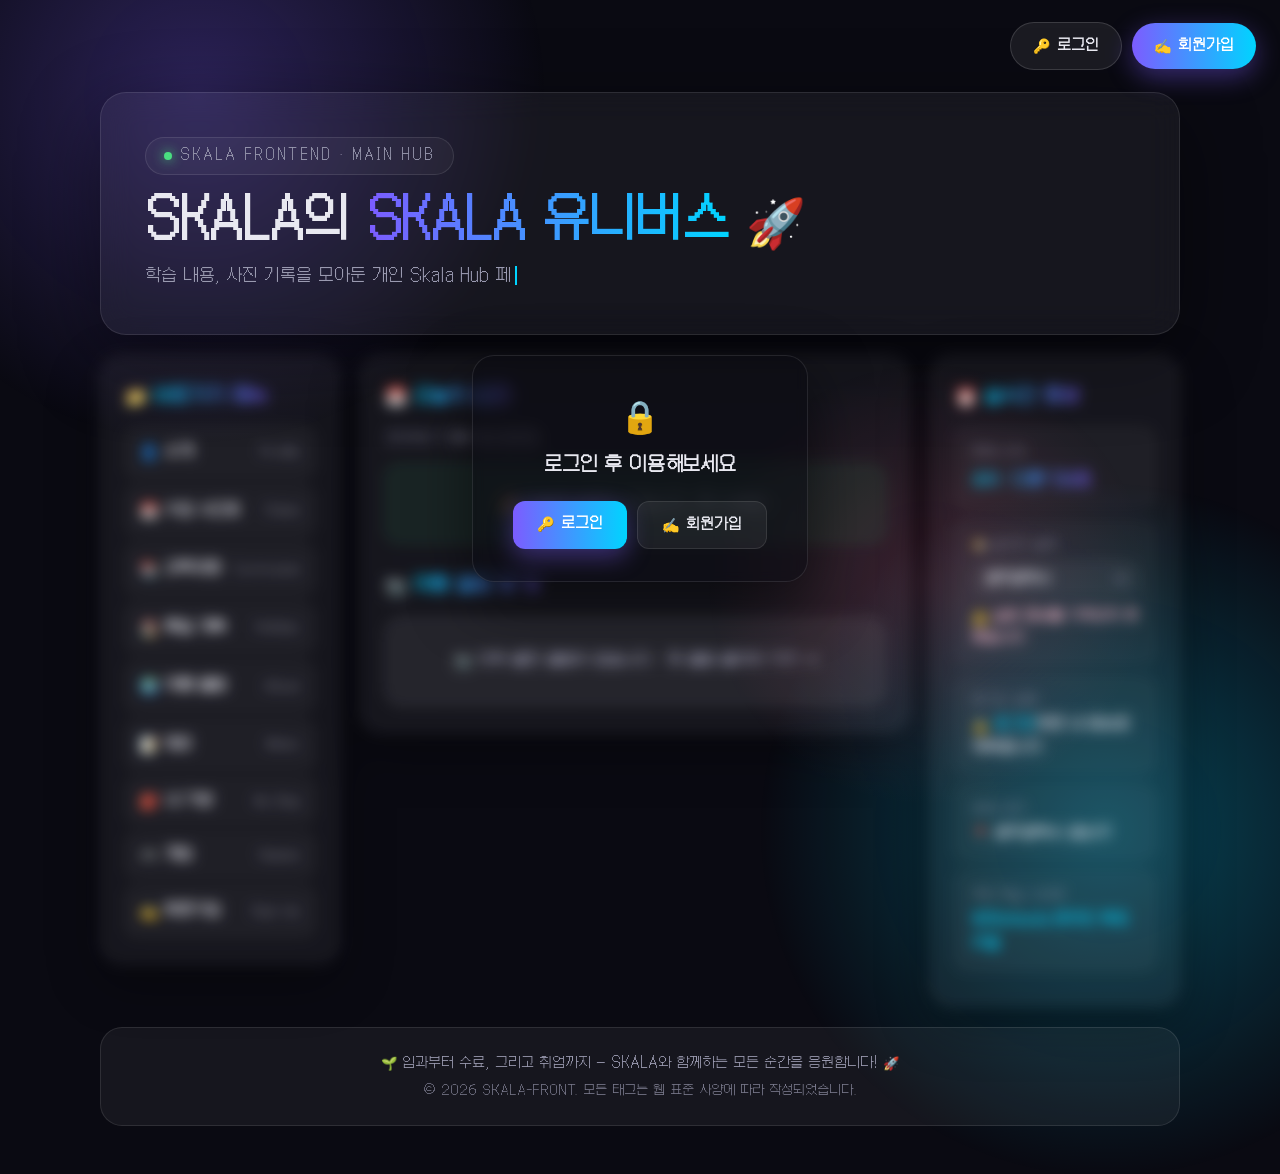
==== commit 3b4bb6a9: "feat: 방향키로 조작하는 스네이크 게임 추가 (상위 5위 순위표 포함) 기존 Up-Down/성적 계산기 게임과 동일하게 게임 선택 창에서 고르면 모달(dialog) 안에서 진행" ====
--- a/html/index.html
+++ b/html/index.html
@@ -160,6 +160,13 @@
                         <span class="game-desc">3과목 점수를 입력하면 평균과 합격 여부를 알려줘요</span>
                     </span>
                 </button>
+                <button type="button" class="game-choice" id="startSnakeBtn">
+                    <span class="game-icon">🐍</span>
+                    <span class="game-info">
+                        <span class="game-name">스네이크</span>
+                        <span class="game-desc">방향키로 조작해서 먹이를 먹고 5위 안에 들어보세요</span>
+                    </span>
+                </button>
             </div>
             <div class="dlg-actions">
                 <button type="button" class="dlg-cancel" id="gameDialogCloseBtn">닫기</button>
@@ -206,6 +213,30 @@
             <div class="dlg-actions">
                 <button type="button" class="dlg-cancel" id="gradeCloseBtn">닫기</button>
                 <button type="button" class="dlg-save" id="gradeRestartBtn" hidden>다시 하기</button>
+            </div>
+        </div>
+    </dialog>
+
+    <!-- 스네이크 게임 진행 창 -->
+    <dialog id="snakeDialog">
+        <div class="dlg-body">
+            <p class="dlg-title">🐍 스네이크</p>
+            <p class="dlg-sub">방향키(↑ ↓ ← →)로 뱀을 움직여 먹이를 먹으세요. 벽이나 몸통에 부딪히면 끝나요.</p>
+
+            <div class="snake-stage">
+                <canvas id="snakeCanvas" width="288" height="288"></canvas>
+                <p class="game-meta" id="snakeScore">점수: 0</p>
+                <p class="game-feedback" id="snakeFeedback"></p>
+            </div>
+
+            <div class="snake-board">
+                <p class="snake-board-title">🏆 순위 TOP 5</p>
+                <ol class="snake-board-list" id="snakeBoardList"></ol>
+            </div>
+
+            <div class="dlg-actions">
+                <button type="button" class="dlg-cancel" id="snakeCloseBtn">닫기</button>
+                <button type="button" class="dlg-save" id="snakeRestartBtn" hidden>다시 하기</button>
             </div>
         </div>
     </dialog>
@@ -217,6 +248,7 @@
     <script src="../script/bag.js"></script>
     <script src="../script/upDown.js"></script>
     <script src="../script/grade.js"></script>
+    <script src="../script/snake.js"></script>
     <script>
         function pad2(n) { return String(n).padStart(2, "0"); }
         function localDateKey(d) { return d.getFullYear() + "-" + pad2(d.getMonth() + 1) + "-" + pad2(d.getDate()); }
@@ -624,6 +656,110 @@
             gradeDialog.showModal();
             gradeInput.focus();
         });
+
+        // ── 스네이크: 방향키로 조작하는 캔버스 게임, 상위 5위까지 순위표에 남는다 ──
+        const snakeDialog = document.getElementById("snakeDialog");
+        const snakeCanvas = document.getElementById("snakeCanvas");
+        const snakeCtx = snakeCanvas.getContext("2d");
+        const snakeScoreEl = document.getElementById("snakeScore");
+        const snakeFeedback = document.getElementById("snakeFeedback");
+        const snakeRestartBtn = document.getElementById("snakeRestartBtn");
+        const snakeBoardList = document.getElementById("snakeBoardList");
+
+        const SNAKE_TICK_MS = 130;
+        const SNAKE_CELL = snakeCanvas.width / 18; // snake.js의 COLS/ROWS(18)와 맞춘 칸 크기
+        let snakeTimer = null;
+
+        function drawSnake(state) {
+            snakeCtx.fillStyle = "#0a0a12";
+            snakeCtx.fillRect(0, 0, snakeCanvas.width, snakeCanvas.height);
+
+            snakeCtx.fillStyle = "#ff5c8a";
+            snakeCtx.fillRect(state.food.x * SNAKE_CELL + 2, state.food.y * SNAKE_CELL + 2, SNAKE_CELL - 4, SNAKE_CELL - 4);
+
+            state.snake.forEach((seg, i) => {
+                snakeCtx.fillStyle = i === 0 ? "#00d4ff" : "#7c5cff";
+                snakeCtx.fillRect(seg.x * SNAKE_CELL + 1, seg.y * SNAKE_CELL + 1, SNAKE_CELL - 2, SNAKE_CELL - 2);
+            });
+        }
+
+        function escapeSnakeName(name) {
+            const d = document.createElement("div");
+            d.textContent = name;
+            return d.innerHTML;
+        }
+
+        function renderSnakeBoard() {
+            const scores = SnakeGame.getScores();
+            if (!scores.length) {
+                snakeBoardList.innerHTML = '<li class="snake-board-empty">아직 기록이 없습니다. 첫 기록을 남겨보세요!</li>';
+                return;
+            }
+            snakeBoardList.innerHTML = scores.map((s) =>
+                "<li><span class=\"snake-board-name\">" + escapeSnakeName(s.name) +
+                "</span><span class=\"snake-board-score\">" + s.score + "점</span></li>"
+            ).join("");
+        }
+
+        function stopSnakeLoop() {
+            if (snakeTimer) { clearInterval(snakeTimer); snakeTimer = null; }
+        }
+
+        function endSnakeGame(state) {
+            stopSnakeLoop();
+            const user = Auth.currentUser();
+            const name = user ? Auth.field(user, "name") : "게스트";
+            const result = SnakeGame.recordScore(name, state.score);
+
+            snakeFeedback.textContent = result.rank
+                ? "💥 게임 오버! " + state.score + "점으로 " + result.rank + "위에 올랐습니다!"
+                : "💥 게임 오버! 최종 점수 " + state.score + "점";
+            snakeFeedback.className = "game-feedback " + (result.rank ? "win" : "down");
+            snakeRestartBtn.hidden = false;
+            renderSnakeBoard();
+        }
+
+        function snakeStep() {
+            const state = SnakeGame.tick();
+            drawSnake(state);
+            snakeScoreEl.textContent = "점수: " + state.score;
+            if (!state.alive) endSnakeGame(state);
+        }
+
+        function startSnakeGame() {
+            stopSnakeLoop();
+            const state = SnakeGame.start();
+            drawSnake(state);
+            snakeScoreEl.textContent = "점수: 0";
+            snakeFeedback.textContent = "";
+            snakeFeedback.className = "game-feedback";
+            snakeRestartBtn.hidden = true;
+            renderSnakeBoard();
+            snakeTimer = setInterval(snakeStep, SNAKE_TICK_MS);
+        }
+
+        const SNAKE_KEYS = {
+            ArrowUp: [0, -1], ArrowDown: [0, 1], ArrowLeft: [-1, 0], ArrowRight: [1, 0]
+        };
+
+        function handleSnakeKeydown(e) {
+            const move = SNAKE_KEYS[e.key];
+            if (!move) return;
+            e.preventDefault(); // 방향키로 뒤쪽 페이지가 스크롤되지 않도록 막는다
+            SnakeGame.setDirection(move[0], move[1]);
+        }
+
+        document.getElementById("startSnakeBtn").addEventListener("click", () => {
+            gameDialog.close();
+            snakeDialog.showModal();
+            startSnakeGame();
+        });
+        snakeRestartBtn.addEventListener("click", startSnakeGame);
+        document.getElementById("snakeCloseBtn").addEventListener("click", () => snakeDialog.close());
+
+        // 모달이 열려 있을 때만 방향키를 게임에 쓰고, 닫히면(ESC 포함) 루프도 같이 멈춘다
+        snakeDialog.addEventListener("keydown", handleSnakeKeydown);
+        snakeDialog.addEventListener("close", stopSnakeLoop);
     </script>
 </body>
 </html>
--- a/css/index.css
+++ b/css/index.css
@@ -138,7 +138,8 @@
         dialog#bagDialog,
         dialog#gameDialog,
         dialog#upDownDialog,
-        dialog#gradeDialog {
+        dialog#gradeDialog,
+        dialog#snakeDialog {
             width: min(440px, 92vw);
             max-height: 86vh;
             overflow-y: auto;
@@ -153,7 +154,8 @@
         dialog#bagDialog::backdrop,
         dialog#gameDialog::backdrop,
         dialog#upDownDialog::backdrop,
-        dialog#gradeDialog::backdrop { background: rgba(5, 5, 10, 0.65); backdrop-filter: blur(4px); }
+        dialog#gradeDialog::backdrop,
+        dialog#snakeDialog::backdrop { background: rgba(5, 5, 10, 0.65); backdrop-filter: blur(4px); }
         .bag-add-row { display: flex; gap: 8px; margin-bottom: 4px; }
         .bag-add-row input {
             padding: 10px 13px;
@@ -318,6 +320,52 @@
         .game-feedback.win { color: #b8f5cd; }
         .game-feedback.warn { color: #ffc0d2; }
 
+        /* ── 스네이크 게임 ── */
+        .snake-stage { text-align: center; }
+        #snakeCanvas {
+            display: block;
+            margin: 0 auto;
+            border-radius: 14px;
+            border: 1px solid var(--border);
+            background: #0a0a12;
+            box-shadow: inset 0 0 0 1px rgba(255, 255, 255, 0.03);
+        }
+        .snake-stage .game-meta { text-align: center; font-weight: 700; }
+        .snake-stage .game-feedback { text-align: center; }
+        .snake-board { margin-top: 18px; padding-top: 16px; border-top: 1px solid var(--border); }
+        .snake-board-title { font-size: 0.85rem; font-weight: 800; margin-bottom: 10px; }
+        .snake-board-list { list-style: none; counter-reset: snake-rank; display: grid; gap: 6px; }
+        .snake-board-list li {
+            counter-increment: snake-rank;
+            display: flex;
+            align-items: center;
+            justify-content: space-between;
+            gap: 10px;
+            padding: 9px 12px;
+            border-radius: 10px;
+            background: rgba(255, 255, 255, 0.04);
+            border: 1px solid var(--border);
+            font-size: 0.85rem;
+            font-weight: 600;
+        }
+        .snake-board-list li::before {
+            content: counter(snake-rank) "위";
+            flex-shrink: 0;
+            font-size: 0.74rem;
+            font-weight: 800;
+            color: var(--accent-2);
+        }
+        .snake-board-name { flex: 1; }
+        .snake-board-score { color: var(--muted); font-weight: 700; }
+        .snake-board-empty {
+            text-align: center;
+            font-size: 0.82rem;
+            font-weight: 400;
+            color: var(--muted);
+            background: none !important;
+            border: 1px dashed var(--border) !important;
+        }
+
         /* ── 비로그인 잠금: 헤더 아래를 흐리게 덮는다 ── */
         .gated { position: relative; }
         .gated.locked .layout {
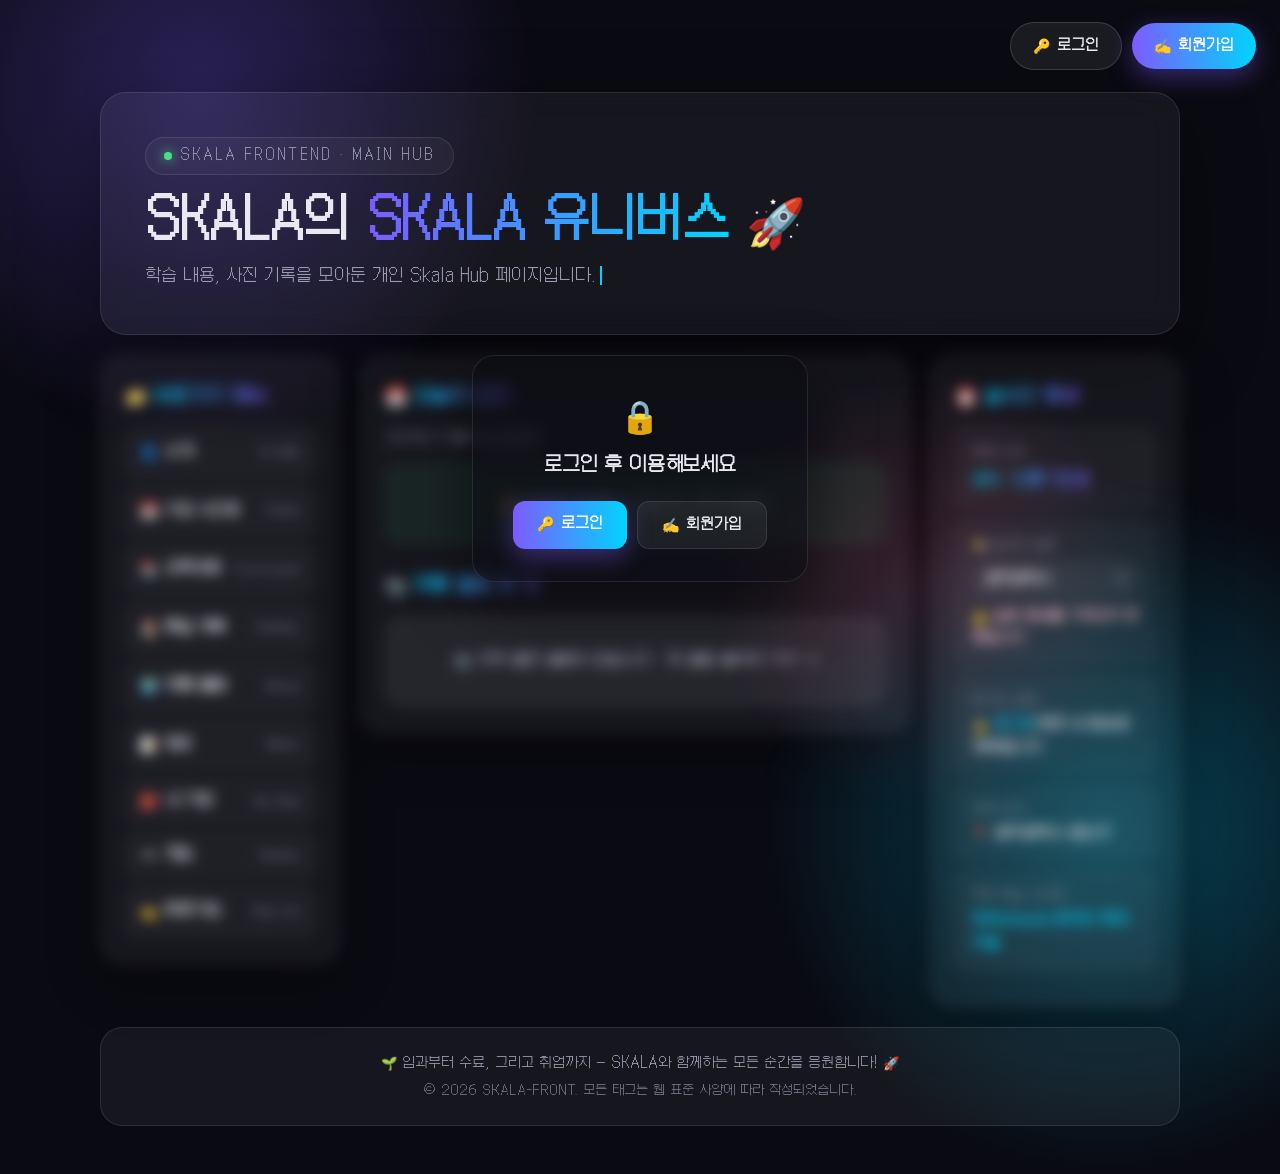
==== commit bce563c7: "fix: 스네이크 게임에서 방향키 누르면 뒤쪽 페이지가 스크롤되던 문제 해결 keydown 리스너를 snakeDialog가 아니라 document에 걸고 snakeDialog.op" ====
--- a/html/index.html
+++ b/html/index.html
@@ -743,6 +743,7 @@
         };
 
         function handleSnakeKeydown(e) {
+            if (!snakeDialog.open) return;
             const move = SNAKE_KEYS[e.key];
             if (!move) return;
             e.preventDefault(); // 방향키로 뒤쪽 페이지가 스크롤되지 않도록 막는다
@@ -757,8 +758,11 @@
         snakeRestartBtn.addEventListener("click", startSnakeGame);
         document.getElementById("snakeCloseBtn").addEventListener("click", () => snakeDialog.close());
 
-        // 모달이 열려 있을 때만 방향키를 게임에 쓰고, 닫히면(ESC 포함) 루프도 같이 멈춘다
-        snakeDialog.addEventListener("keydown", handleSnakeKeydown);
+        // document에 걸어야 캔버스 등 어디에 포커스가 있든 방향키를 확실히 가로채
+        // 뒤쪽 페이지가 스크롤되는 걸 막을 수 있다. 대신 다이얼로그가 열려 있을 때만
+        // 동작하도록 handleSnakeKeydown 안에서 snakeDialog.open을 확인한다.
+        document.addEventListener("keydown", handleSnakeKeydown);
+        // 닫히면(ESC 포함) 루프도 같이 멈춘다
         snakeDialog.addEventListener("close", stopSnakeLoop);
     </script>
 </body>
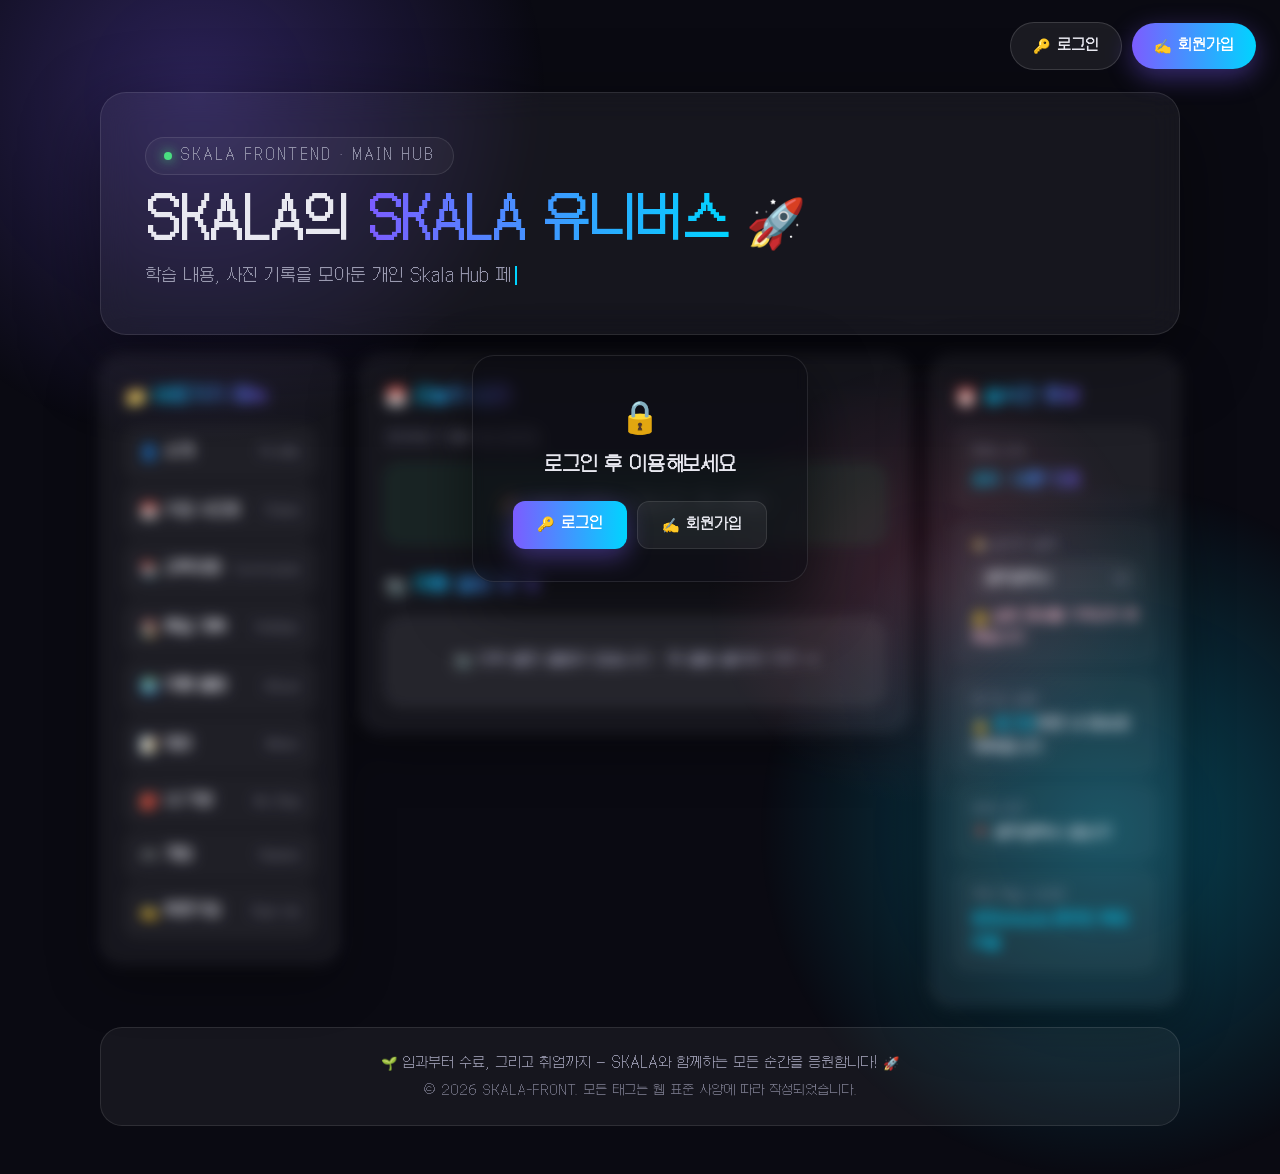
==== commit 4f430049: "feat: 스네이크 게임에 시작 전 3·2·1 카운트다운, 순위표는 금은동 3위까지로 변경 - 게임 시작/다시하기 시 캔버스에 반투명 오버레이로 3→2→1을 보여준 뒤   실제 이" ====
--- a/html/index.html
+++ b/html/index.html
@@ -230,7 +230,7 @@
             </div>
 
             <div class="snake-board">
-                <p class="snake-board-title">🏆 순위 TOP 5</p>
+                <p class="snake-board-title">🏆 순위 TOP 3</p>
                 <ol class="snake-board-list" id="snakeBoardList"></ol>
             </div>
 
@@ -669,6 +669,7 @@
         const SNAKE_TICK_MS = 130;
         const SNAKE_CELL = snakeCanvas.width / 18; // snake.js의 COLS/ROWS(18)와 맞춘 칸 크기
         let snakeTimer = null;
+        let snakeCountdownTimer = null;
 
         function drawSnake(state) {
             snakeCtx.fillStyle = "#0a0a12";
@@ -681,6 +682,18 @@
                 snakeCtx.fillStyle = i === 0 ? "#00d4ff" : "#7c5cff";
                 snakeCtx.fillRect(seg.x * SNAKE_CELL + 1, seg.y * SNAKE_CELL + 1, SNAKE_CELL - 2, SNAKE_CELL - 2);
             });
+        }
+
+        // 시작 전 보드 위에 반투명 막을 깔고 큰 숫자(또는 문구)를 겹쳐 그린다
+        function drawSnakeOverlay(state, label) {
+            drawSnake(state);
+            snakeCtx.fillStyle = "rgba(10, 10, 18, 0.55)";
+            snakeCtx.fillRect(0, 0, snakeCanvas.width, snakeCanvas.height);
+            snakeCtx.fillStyle = "#e8e8f0";
+            snakeCtx.font = "800 " + (snakeCanvas.width * 0.22) + "px -apple-system, sans-serif";
+            snakeCtx.textAlign = "center";
+            snakeCtx.textBaseline = "middle";
+            snakeCtx.fillText(label, snakeCanvas.width / 2, snakeCanvas.height / 2);
         }
 
         function escapeSnakeName(name) {
@@ -703,6 +716,7 @@
 
         function stopSnakeLoop() {
             if (snakeTimer) { clearInterval(snakeTimer); snakeTimer = null; }
+            if (snakeCountdownTimer) { clearInterval(snakeCountdownTimer); snakeCountdownTimer = null; }
         }
 
         function endSnakeGame(state) {
@@ -729,13 +743,26 @@
         function startSnakeGame() {
             stopSnakeLoop();
             const state = SnakeGame.start();
-            drawSnake(state);
             snakeScoreEl.textContent = "점수: 0";
             snakeFeedback.textContent = "";
             snakeFeedback.className = "game-feedback";
             snakeRestartBtn.hidden = true;
             renderSnakeBoard();
-            snakeTimer = setInterval(snakeStep, SNAKE_TICK_MS);
+
+            // 시작하기 전에 3·2·1 카운트다운을 보여준 다음 실제 게임 루프를 돈다
+            let count = 3;
+            drawSnakeOverlay(state, String(count));
+            snakeCountdownTimer = setInterval(() => {
+                count--;
+                if (count > 0) {
+                    drawSnakeOverlay(state, String(count));
+                    return;
+                }
+                clearInterval(snakeCountdownTimer);
+                snakeCountdownTimer = null;
+                drawSnake(state);
+                snakeTimer = setInterval(snakeStep, SNAKE_TICK_MS);
+            }, 800);
         }
 
         const SNAKE_KEYS = {
--- a/css/index.css
+++ b/css/index.css
@@ -334,12 +334,10 @@
         .snake-stage .game-feedback { text-align: center; }
         .snake-board { margin-top: 18px; padding-top: 16px; border-top: 1px solid var(--border); }
         .snake-board-title { font-size: 0.85rem; font-weight: 800; margin-bottom: 10px; }
-        .snake-board-list { list-style: none; counter-reset: snake-rank; display: grid; gap: 6px; }
+        .snake-board-list { list-style: none; display: grid; gap: 6px; }
         .snake-board-list li {
-            counter-increment: snake-rank;
-            display: flex;
-            align-items: center;
-            justify-content: space-between;
+            display: flex;
+            align-items: center;
             gap: 10px;
             padding: 9px 12px;
             border-radius: 10px;
@@ -349,12 +347,28 @@
             font-weight: 600;
         }
         .snake-board-list li::before {
-            content: counter(snake-rank) "위";
             flex-shrink: 0;
-            font-size: 0.74rem;
-            font-weight: 800;
-            color: var(--accent-2);
-        }
+            font-size: 1.05rem;
+        }
+        /* 금·은·동 순서대로 메달 이모지와 색을 입힌다 (순위표는 3위까지만 남는다) */
+        .snake-board-list li:nth-child(1) {
+            border-color: rgba(250, 204, 21, 0.5);
+            background: linear-gradient(135deg, rgba(250, 204, 21, 0.16), rgba(250, 204, 21, 0.03));
+        }
+        .snake-board-list li:nth-child(1)::before { content: "🥇"; }
+        .snake-board-list li:nth-child(1) .snake-board-score { color: #facc15; }
+        .snake-board-list li:nth-child(2) {
+            border-color: rgba(203, 213, 225, 0.5);
+            background: linear-gradient(135deg, rgba(203, 213, 225, 0.14), rgba(203, 213, 225, 0.03));
+        }
+        .snake-board-list li:nth-child(2)::before { content: "🥈"; }
+        .snake-board-list li:nth-child(2) .snake-board-score { color: #cbd5e1; }
+        .snake-board-list li:nth-child(3) {
+            border-color: rgba(205, 127, 50, 0.5);
+            background: linear-gradient(135deg, rgba(205, 127, 50, 0.16), rgba(205, 127, 50, 0.03));
+        }
+        .snake-board-list li:nth-child(3)::before { content: "🥉"; }
+        .snake-board-list li:nth-child(3) .snake-board-score { color: #d99a6c; }
         .snake-board-name { flex: 1; }
         .snake-board-score { color: var(--muted); font-weight: 700; }
         .snake-board-empty {
@@ -365,6 +379,7 @@
             background: none !important;
             border: 1px dashed var(--border) !important;
         }
+        .snake-board-empty::before { content: none !important; }
 
         /* ── 비로그인 잠금: 헤더 아래를 흐리게 덮는다 ── */
         .gated { position: relative; }
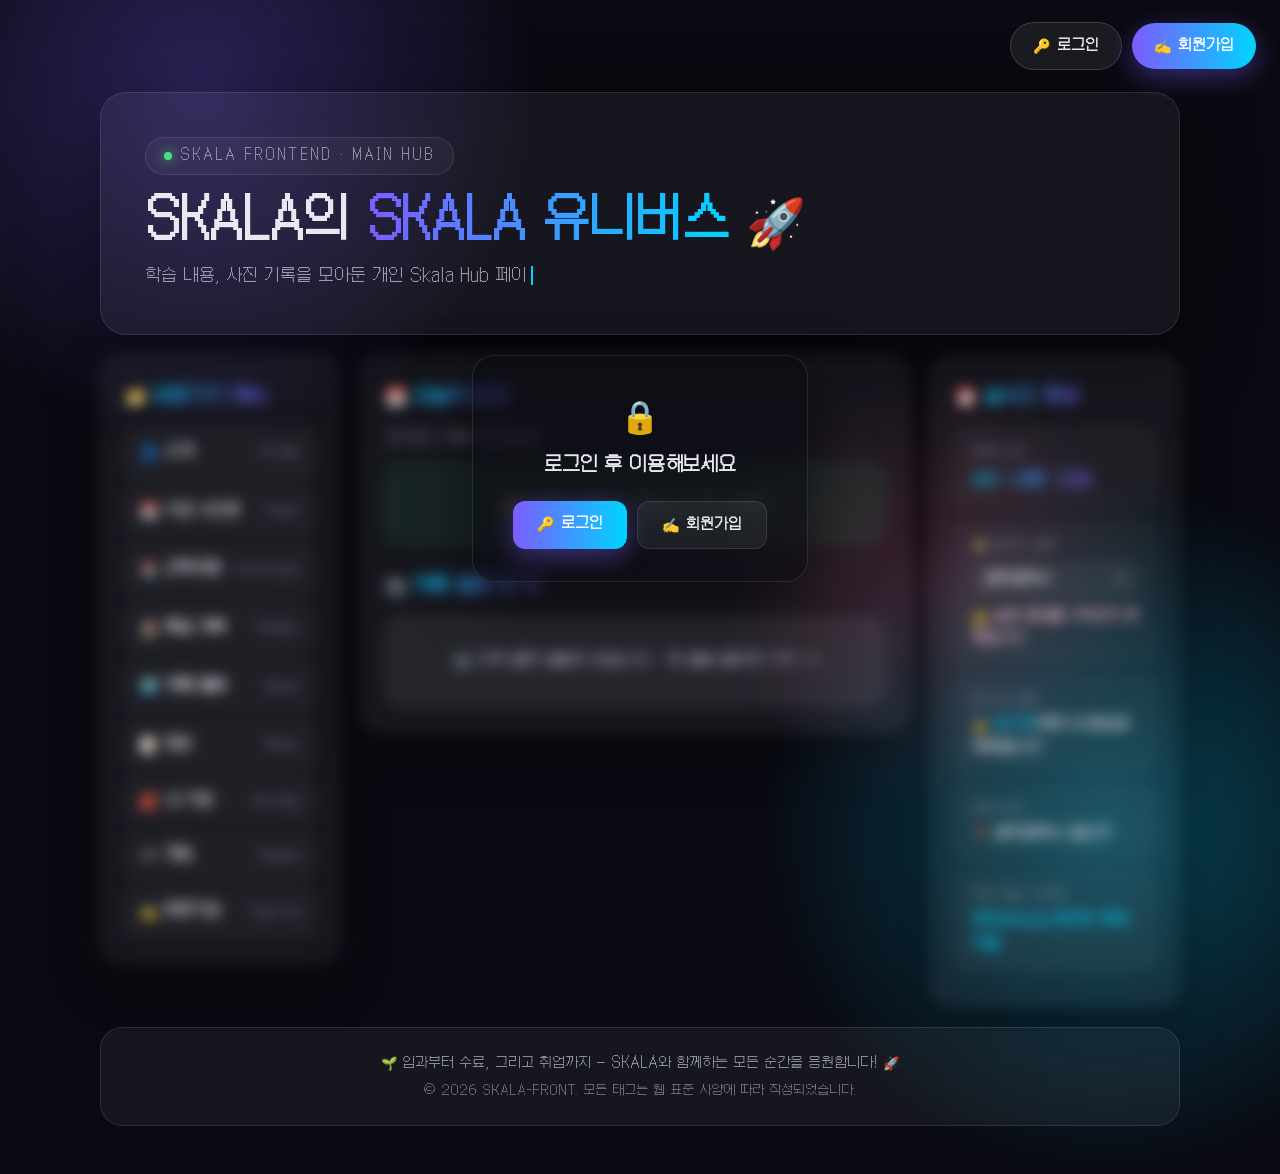
==== commit 32d75d27: "feat: 스네이크 다시 하기 버튼을 게임 화면 위 오버레이로, 기록은 회원별로 개인화 - 죽으면 캔버스를 어둡게 덮고 그 위에 "다시 하기" 버튼이 겹쳐서 뜨도록 변경   (기존" ====
--- a/html/index.html
+++ b/html/index.html
@@ -224,19 +224,21 @@
             <p class="dlg-sub">방향키(↑ ↓ ← →)로 뱀을 움직여 먹이를 먹으세요. 벽이나 몸통에 부딪히면 끝나요.</p>
 
             <div class="snake-stage">
-                <canvas id="snakeCanvas" width="288" height="288"></canvas>
+                <div class="snake-canvas-wrap">
+                    <canvas id="snakeCanvas" width="288" height="288"></canvas>
+                    <button type="button" class="snake-overlay-btn" id="snakeRestartBtn" hidden>🔄 다시 하기</button>
+                </div>
                 <p class="game-meta" id="snakeScore">점수: 0</p>
                 <p class="game-feedback" id="snakeFeedback"></p>
             </div>
 
             <div class="snake-board">
-                <p class="snake-board-title">🏆 순위 TOP 3</p>
+                <p class="snake-board-title">🏆 나의 TOP 3</p>
                 <ol class="snake-board-list" id="snakeBoardList"></ol>
             </div>
 
             <div class="dlg-actions">
                 <button type="button" class="dlg-cancel" id="snakeCloseBtn">닫기</button>
-                <button type="button" class="dlg-save" id="snakeRestartBtn" hidden>다시 하기</button>
             </div>
         </div>
     </dialog>
@@ -696,22 +698,25 @@
             snakeCtx.fillText(label, snakeCanvas.width / 2, snakeCanvas.height / 2);
         }
 
-        function escapeSnakeName(name) {
-            const d = document.createElement("div");
-            d.textContent = name;
-            return d.innerHTML;
+        // 게임 오버 시 보드 위에 반투명 막만 깔아, 그 위에 겹쳐진 "다시 하기" 버튼이 도드라지게 한다
+        function drawSnakeGameOver(state) {
+            drawSnake(state);
+            snakeCtx.fillStyle = "rgba(10, 10, 18, 0.7)";
+            snakeCtx.fillRect(0, 0, snakeCanvas.width, snakeCanvas.height);
         }
 
         function renderSnakeBoard() {
-            const scores = SnakeGame.getScores();
+            const user = Auth.currentUser();
+            const scores = user ? SnakeGame.getScores(user.userId) : [];
             if (!scores.length) {
                 snakeBoardList.innerHTML = '<li class="snake-board-empty">아직 기록이 없습니다. 첫 기록을 남겨보세요!</li>';
                 return;
             }
-            snakeBoardList.innerHTML = scores.map((s) =>
-                "<li><span class=\"snake-board-name\">" + escapeSnakeName(s.name) +
-                "</span><span class=\"snake-board-score\">" + s.score + "점</span></li>"
-            ).join("");
+            snakeBoardList.innerHTML = scores.map((s) => {
+                const dateLabel = new Date(s.at).toLocaleDateString("ko-KR", { month: "numeric", day: "numeric" });
+                return "<li><span class=\"snake-board-name\">" + dateLabel +
+                    "</span><span class=\"snake-board-score\">" + s.score + "점</span></li>";
+            }).join("");
         }
 
         function stopSnakeLoop() {
@@ -721,12 +726,13 @@
 
         function endSnakeGame(state) {
             stopSnakeLoop();
+            drawSnakeGameOver(state);
+
             const user = Auth.currentUser();
-            const name = user ? Auth.field(user, "name") : "게스트";
-            const result = SnakeGame.recordScore(name, state.score);
+            const result = user ? SnakeGame.recordScore(user.userId, state.score) : { rank: null };
 
             snakeFeedback.textContent = result.rank
-                ? "💥 게임 오버! " + state.score + "점으로 " + result.rank + "위에 올랐습니다!"
+                ? "💥 게임 오버! " + state.score + "점으로 나의 " + result.rank + "위 기록에 올랐습니다!"
                 : "💥 게임 오버! 최종 점수 " + state.score + "점";
             snakeFeedback.className = "game-feedback " + (result.rank ? "win" : "down");
             snakeRestartBtn.hidden = false;
--- a/css/index.css
+++ b/css/index.css
@@ -322,6 +322,7 @@
 
         /* ── 스네이크 게임 ── */
         .snake-stage { text-align: center; }
+        .snake-canvas-wrap { position: relative; display: inline-block; }
         #snakeCanvas {
             display: block;
             margin: 0 auto;
@@ -329,6 +330,29 @@
             border: 1px solid var(--border);
             background: #0a0a12;
             box-shadow: inset 0 0 0 1px rgba(255, 255, 255, 0.03);
+        }
+        /* 게임오버 시 캔버스(어둡게 처리된) 한가운데 겹쳐서 뜨는 다시 하기 버튼 */
+        .snake-overlay-btn {
+            position: absolute;
+            top: 50%;
+            left: 50%;
+            transform: translate(-50%, -50%);
+            padding: 14px 28px;
+            border-radius: 999px;
+            border: none;
+            font-family: inherit;
+            font-size: 0.95rem;
+            font-weight: 800;
+            color: #fff;
+            cursor: pointer;
+            background: linear-gradient(90deg, var(--accent-1), var(--accent-2));
+            box-shadow: 0 10px 30px rgba(124, 92, 255, 0.5);
+            animation: snakeOverlayPop 0.25s ease both;
+        }
+        .snake-overlay-btn:hover { transform: translate(-50%, -50%) translateY(-2px); }
+        @keyframes snakeOverlayPop {
+            from { opacity: 0; transform: translate(-50%, -50%) scale(0.8); }
+            to   { opacity: 1; transform: translate(-50%, -50%) scale(1); }
         }
         .snake-stage .game-meta { text-align: center; font-weight: 700; }
         .snake-stage .game-feedback { text-align: center; }
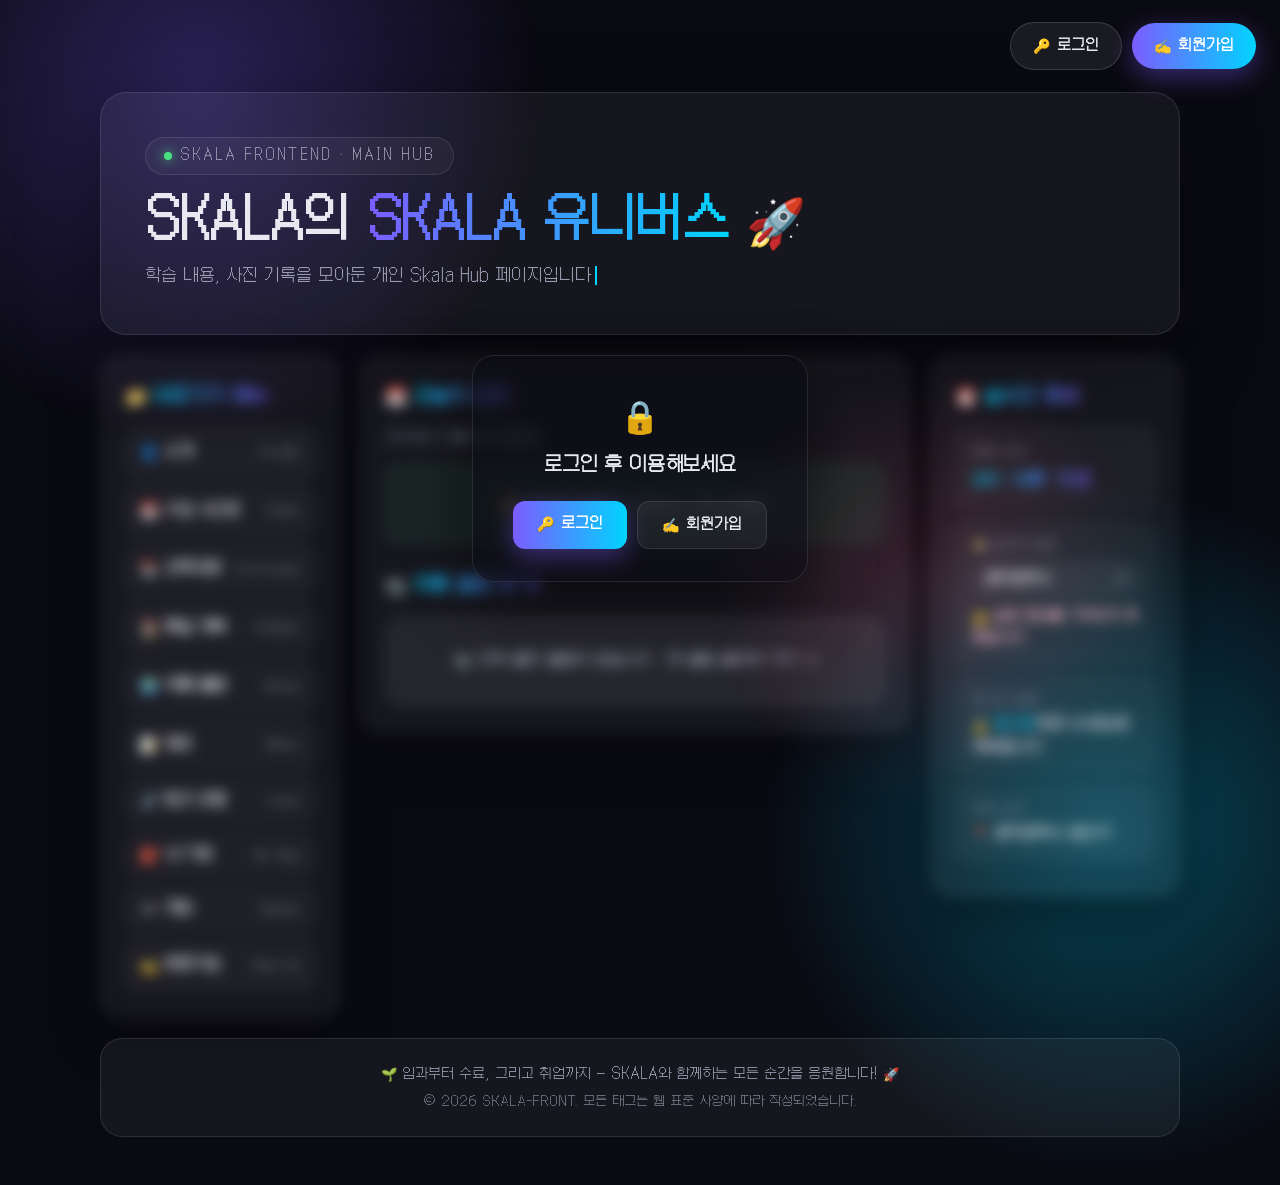
==== commit 227b4ae4: "feat: 메인 허브에 입실·퇴실 체크 목록 추가, 문서 정리 추천 학습 사이트 링크를 없애고 입실·퇴실 알림 카드에 입실/퇴실 체크박스를 합쳐 넣었다. 체크 상태는 회원별로 저장" ====
--- a/html/index.html
+++ b/html/index.html
@@ -36,6 +36,7 @@
                     <li><a href="myHoliday.html" class="nav-link">🏖️ 휴일 계획 <span class="en">Holiday</span></a></li>
                     <li><a href="myTrip.html" class="nav-link">🌍 여행 앨범 <span class="en">Album</span></a></li>
                     <li><a href="myMemo.html" class="nav-link">📝 메모 <span class="en">Memo</span></a></li>
+                    <li><button type="button" class="nav-link" id="linksMenuBtn">🔗 링크 모음 <span class="en">Links</span></button></li>
                     <li><button type="button" class="nav-link" id="bagMenuBtn">🎒 내 가방 <span class="en">My Bag</span></button></li>
                     <li><button type="button" class="nav-link" id="gameMenuBtn">🎮 게임 <span class="en">Games</span></button></li>
                     <!-- 이미 로그인한 회원에게는 회원가입 메뉴를 보여주지 않는다 -->
@@ -85,17 +86,10 @@
                     <span class="k">현재 위치</span>
                     <span class="v">📍 광주광역시 광산구</span>
                 </div>
-                <div class="info-item">
-                    <span class="k">추천 학습 사이트</span>
-                    <span class="v">
-                        <a href="https://www.w3schools.com" target="_blank" rel="noopener">
-                            W3Schools 온라인 튜토리얼
-                        </a>
-                    </span>
-                </div>
                 <div class="info-item" data-auth="in" hidden>
                     <span class="k">🔔 입실·퇴실 알림 (평일 8:50 / 17:50)</span>
                     <div class="alarm-mini" id="alarmMini"></div>
+                    <ul class="checklist" id="checklist"></ul>
                 </div>
             </aside>
         </div>
@@ -118,6 +112,40 @@
         </footer>
     </div>
     </div>
+
+    <!-- 링크 모음 창 -->
+    <dialog id="linksDialog">
+        <div class="dlg-body">
+            <p class="dlg-title">🔗 링크 모음</p>
+            <p class="dlg-sub">자주 쓰는 외부 링크예요. 누르면 새 탭에서 열립니다.</p>
+            <div class="game-choices">
+                <a class="game-choice" href="https://theskala.slack.com/docs/T089ENT4A2D/F0BHKPV6Q3A" target="_blank" rel="noopener">
+                    <span class="game-icon">🚀</span>
+                    <span class="game-info">
+                        <span class="game-name">SKALA 온보딩</span>
+                        <span class="game-desc">Slack 온보딩 문서 열기</span>
+                    </span>
+                </a>
+                <a class="game-choice" href="https://zoom.us/join" target="_blank" rel="noopener">
+                    <span class="game-icon">🎥</span>
+                    <span class="game-info">
+                        <span class="game-name">Zoom 참여</span>
+                        <span class="game-desc">회의 참여 페이지 열기</span>
+                    </span>
+                </a>
+                <a class="game-choice" href="https://student.skala-ai.com/login" target="_blank" rel="noopener">
+                    <span class="game-icon">📋</span>
+                    <span class="game-info">
+                        <span class="game-name">출결현황 확인</span>
+                        <span class="game-desc">SKALA 학생 포털 로그인</span>
+                    </span>
+                </a>
+            </div>
+            <div class="dlg-actions">
+                <button type="button" class="dlg-cancel" id="linksCloseBtn">닫기</button>
+            </div>
+        </div>
+    </dialog>
 
     <!-- 내 가방 창 -->
     <dialog id="bagDialog">
@@ -375,6 +403,40 @@
         }
         renderAlarmMini();
 
+        // ── 입·퇴실 체크 목록 ──
+        var CHECKLIST_ITEMS = [
+            { id: "checkin", label: "입실 체크" },
+            { id: "checkout", label: "퇴실 체크" }
+        ];
+        const checklistBox = document.getElementById("checklist");
+        function renderChecklist() {
+            if (!checklistBox) return;
+            const user = Auth.currentUser();
+            if (!user) return;
+            const checked = Auth.getChecklist(user.userId);
+
+            checklistBox.replaceChildren(...CHECKLIST_ITEMS.map((item) => {
+                const li = document.createElement("li");
+                const label = document.createElement("label");
+                const box = document.createElement("input");
+                box.type = "checkbox";
+                box.checked = !!checked[item.id];
+                box.addEventListener("change", () => {
+                    checked[item.id] = box.checked;
+                    Auth.saveChecklist(user.userId, checked);
+                    label.classList.toggle("done", box.checked);
+                });
+                label.className = box.checked ? "done" : "";
+                const text = document.createElement("span");
+                text.textContent = item.label;
+                label.append(box, text);
+                li.append(label);
+                return li;
+            }));
+        }
+        renderChecklist();
+        document.addEventListener("auth:change", renderChecklist);
+
         // ── 여행 앨범 한 컷 ──
         // 내 앨범(가입 시 자동으로 들어있는 SKALA 기본 앨범 포함) 중 날짜에 따라 하나를 보여준다.
         // Auth.getAlbums가 회원마다 처음 조회할 때 SKALA 기본 앨범을 자동으로 심어주므로
@@ -495,6 +557,17 @@
             });
         });
 
+        // ── 링크 모음: 이동 대신 외부 링크 목록 창을 연다 ──
+        const linksMenuBtn = document.getElementById("linksMenuBtn");
+        const linksDialog = document.getElementById("linksDialog");
+
+        linksMenuBtn.addEventListener("click", () => {
+            const rect = linksMenuBtn.getBoundingClientRect();
+            fireConfetti(rect.left + rect.width / 2, rect.top + rect.height / 2);
+            linksDialog.showModal();
+        });
+        document.getElementById("linksCloseBtn").addEventListener("click", () => linksDialog.close());
+
         // ── 내 가방: 이동 대신 가방 창을 연다 (물품은 회원별로 입력·저장) ──
         const bagMenuBtn = document.getElementById("bagMenuBtn");
         const bagDialog = document.getElementById("bagDialog");
--- a/css/index.css
+++ b/css/index.css
@@ -134,7 +134,8 @@
             cursor: pointer;
         }
 
-        /* ── 게임/가방 보기 창 (공통 다이얼로그 틀) ── */
+        /* ── 게임/가방/링크 보기 창 (공통 다이얼로그 틀) ── */
+        dialog#linksDialog,
         dialog#bagDialog,
         dialog#gameDialog,
         dialog#upDownDialog,
@@ -151,6 +152,7 @@
             background: #12121c;
             box-shadow: 0 30px 90px rgba(0, 0, 0, 0.6);
         }
+        dialog#linksDialog::backdrop,
         dialog#bagDialog::backdrop,
         dialog#gameDialog::backdrop,
         dialog#upDownDialog::backdrop,
@@ -242,6 +244,7 @@
             border: 1px solid var(--border);
             cursor: pointer;
             text-align: left;
+            text-decoration: none;
             font-family: inherit;
             transition: transform 0.2s ease, border-color 0.2s ease, background 0.2s ease;
         }
@@ -707,6 +710,20 @@
         .alarm-mini-on { font-size: 0.74rem; font-weight: 700; color: #b8f5cd; }
         .alarm-mini-off { font-size: 0.74rem; font-weight: 700; color: #ffc0d2; }
 
+        .checklist { display: flex; flex-direction: column; gap: 6px; margin-top: 6px; }
+        .checklist li { list-style: none; }
+        .checklist label {
+            display: flex;
+            align-items: center;
+            gap: 8px;
+            font-size: 0.8rem;
+            font-weight: 600;
+            color: var(--text);
+            cursor: pointer;
+        }
+        .checklist input[type="checkbox"] { accent-color: var(--accent-1); width: 15px; height: 15px; cursor: pointer; }
+        .checklist label.done span { color: var(--muted); text-decoration: line-through; }
+
         #clock {
             font-variant-numeric: tabular-nums;
             font-weight: 800;
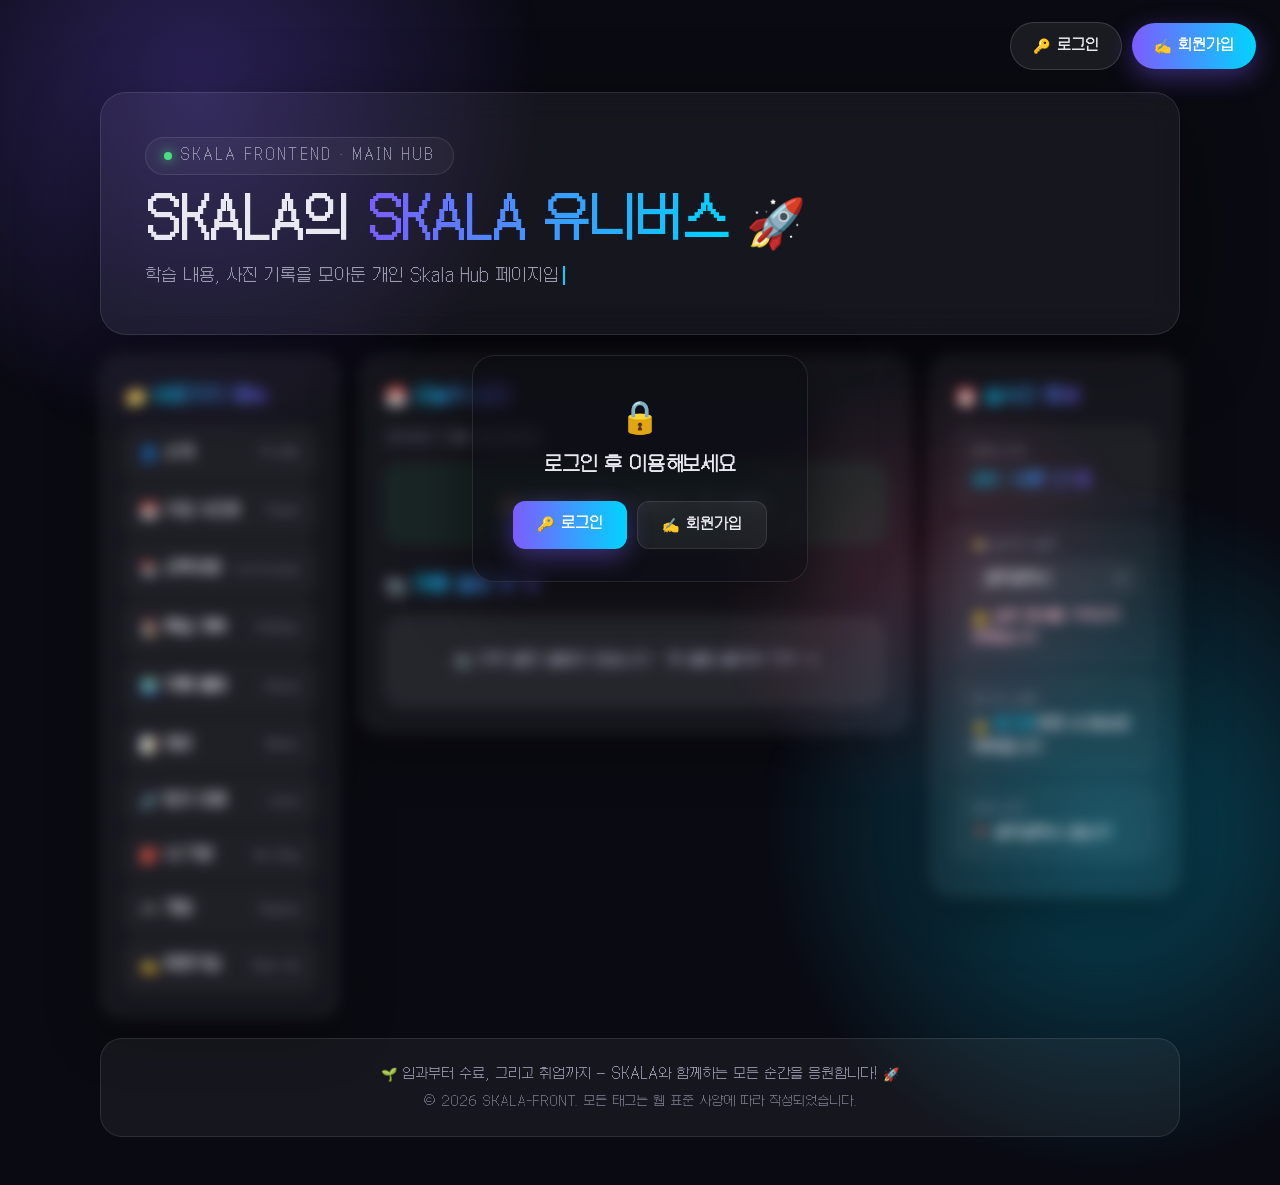
==== commit 14fb783c: "fix: 한글 줄바꿈, 프로필 카드 겹침 버그 수정 및 파비콘·README 정리 - 공통 CSS에 word-break: keep-all을 추가해 단어 중간에서 줄이 잘리던 문제 해" ====
--- a/html/index.html
+++ b/html/index.html
@@ -5,6 +5,7 @@
     <meta name="viewport" content="width=device-width, initial-scale=1.0">
     <meta name="darkreader-lock">
     <title>SKALA · 장상민의 유니버스</title>
+    <link rel="icon" href="data:image/svg+xml,<svg xmlns=%22http://www.w3.org/2000/svg%22 viewBox=%220 0 100 100%22><text y=%22.9em%22 font-size=%2290%22>🚀</text></svg>">
     <link rel="stylesheet" href="../css/global.css">
     <link rel="stylesheet" href="../css/index.css">
 </head>
--- a/css/global.css
+++ b/css/global.css
@@ -33,7 +33,9 @@
     src: local('Galmuri14 Regular'), url('./fonts/Galmuri14.woff2') format('woff2');
 }
 
-* { margin: 0; padding: 0; box-sizing: border-box; }
+/* 한글은 띄어쓰기 없이 이어진 단어 중간에서 줄이 바뀌면 글자 하나만 떨어져 보이므로,
+   띄어쓰기 단위로만 줄을 바꾸게 한다 (예: "소개합니다"가 "소개합니" / "다"로 쪼개지는 문제). */
+* { margin: 0; padding: 0; box-sizing: border-box; word-break: keep-all; }
 
 /* ── 움직이는 오로라 배경 ── */
 .aurora {
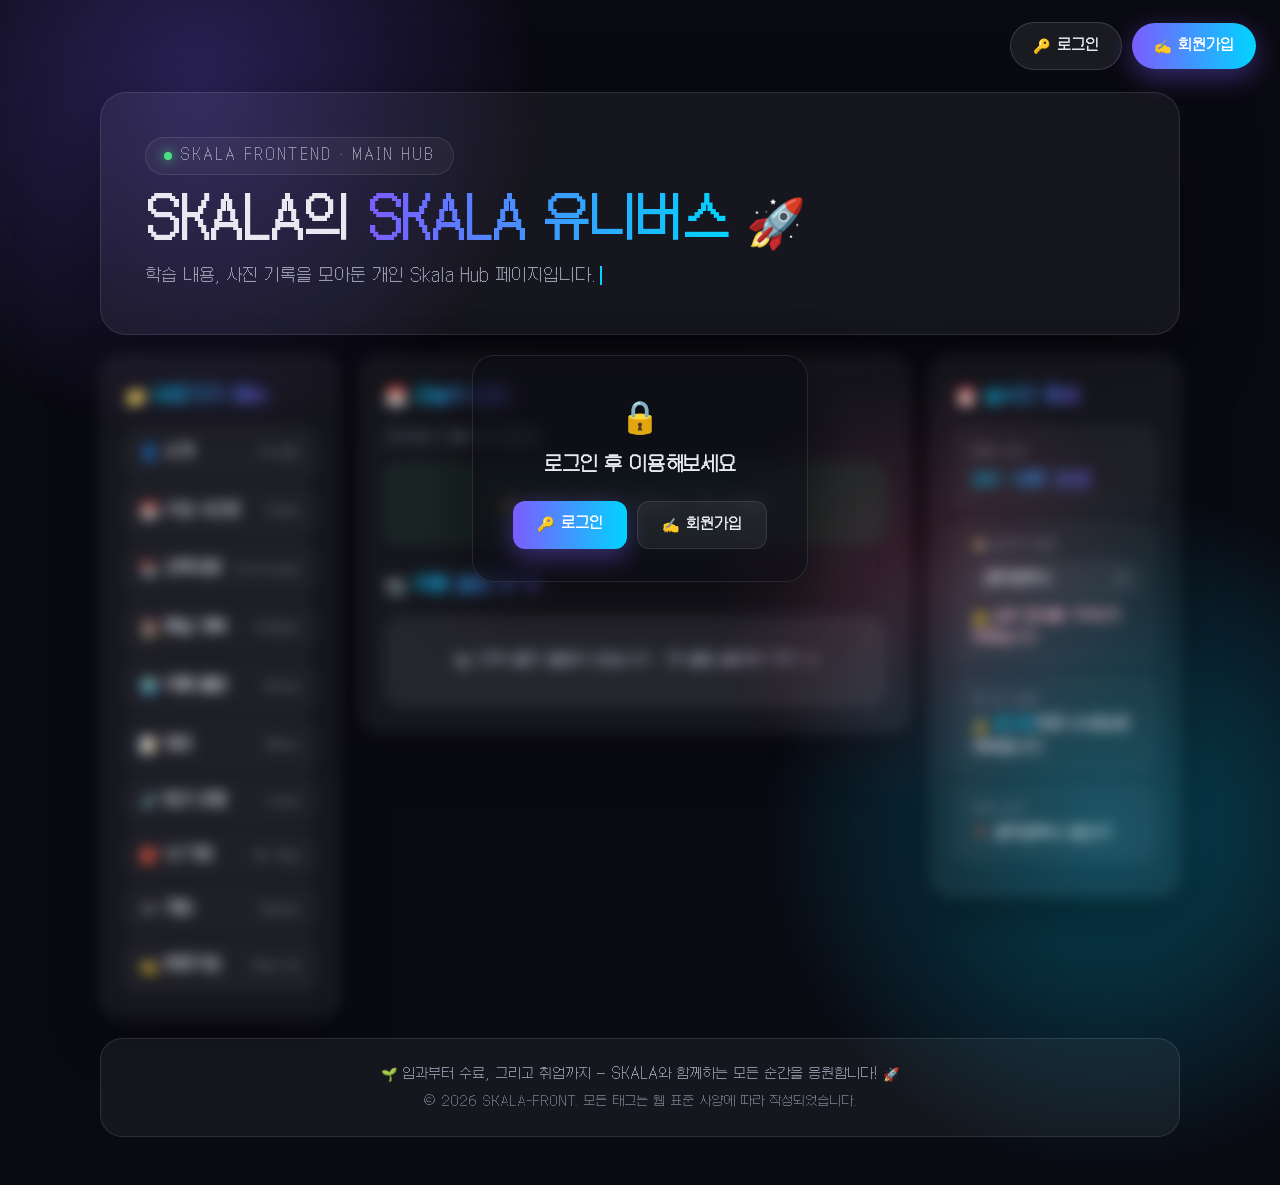
==== commit 3f7dc5b3: "fix: 메인 허브 브라우저 탭 제목에서 이름 빼기" ====
--- a/html/index.html
+++ b/html/index.html
@@ -4,7 +4,7 @@
     <meta charset="UTF-8">
     <meta name="viewport" content="width=device-width, initial-scale=1.0">
     <meta name="darkreader-lock">
-    <title>SKALA · 장상민의 유니버스</title>
+    <title>SKALA 유니버스</title>
     <link rel="icon" href="data:image/svg+xml,<svg xmlns=%22http://www.w3.org/2000/svg%22 viewBox=%220 0 100 100%22><text y=%22.9em%22 font-size=%2290%22>🚀</text></svg>">
     <link rel="stylesheet" href="../css/global.css">
     <link rel="stylesheet" href="../css/index.css">
